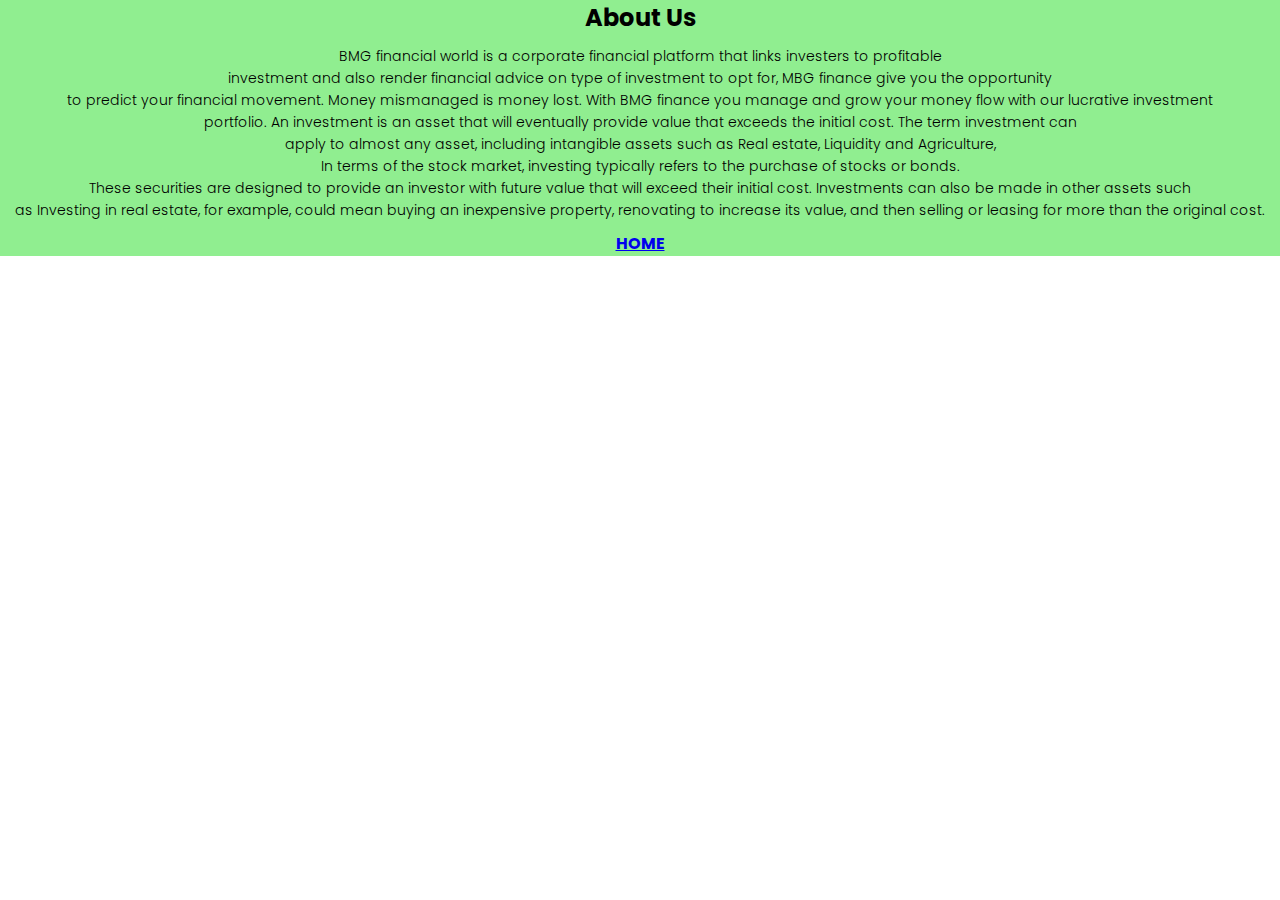
==== about.html @ 28a49ce2 "Add files via upload" ====
<!DOCTYPE html>
<html lang="en" dir="ltr">
  <head>
    <meta charset="utf-8">
    <title>About Me</title>
    <link rel="stylesheet" href="style.css">
    <link rel="preconnect" href="https://fonts.googleapis.com">
    <link rel="preconnect" href="https://fonts.gstatic.com" crossorigin>
    <link href="https://fonts.googleapis.com/css2?family=Poppins:wght@300;400;600;700&display=swap" rel="stylesheet">
    <link rel="stylesheet" href="https://cdn.jsdelivr.net/npm/bootstrap-icons@1.10.2/font/bootstrap-icons.css" integrity="sha384-b6lVK+yci+bfDmaY1u0zE8YYJt0TZxLEAFyYSLHId4xoVvsrQu3INevFKo+Xir8e" crossorigin="anonymous">

  </head>
  <body>

    <div>
      <div class="banner">
        <h2>About Us</h2>
    <p>BMG financial world is a corporate financial platform that links investers to profitable<br> investment and also render financial advice on type of investment to opt for, MBG finance give you the opportunity<br> to predict your financial movement. Money mismanaged is money lost. With BMG finance you manage and grow your money flow with our lucrative investment <br>portfolio. An investment is an asset that will eventually provide value that exceeds the initial cost. The term investment can <br>apply to almost any asset, including intangible assets such as Real estate, Liquidity and Agriculture,<br> In terms of the stock market, investing typically refers to the purchase of stocks or bonds. <br>These securities are designed to provide an investor with future value that will exceed their initial cost. Investments can also be made in other assets such<br> as Investing in real estate, for example, could mean buying an inexpensive property, renovating to increase its value, and then selling or leasing for more than the original cost.</p>

    <a href="index.html">HOME</a>
  </div>
  </body>
</html>
---- style.css ----
*{
  margin: 0;
  padding: 0;
  font-family: 'Poppins', sans-serif;
}

.header{
background-image: linear-gradient(rgba(0, 0, 0, 0.7),rgba(0, 0, 0, 0.7)),url(img/background1.jpg);
 min-height: 100vh;
  width: 100%;background-position: center;
  background-size: cover;
  position: relative;
}
.header a{
  color: white;
  display:  contents;
  font-family: Times New Roman;
}
nav{
  display: flex;
  padding: 2% 6%;
  justify-content: space-between;
  align-items: center;
}
nav img{
  width: 90px;
}
.contact{
  background-color: red;
}

.nav-links{
  flex: 1;
  text-align: right;
}
.nav-links ul li{
  list-style: none;
  display: inline-block;
  padding: 8px 12px;
  position: relative;
}
.nav-links ul li a{
  color: orange;
  text-decoration: none;
  font-size: 13px;
}
.nav-links ul li::after{
  content: " ";
  width: 0%;
  height: 4px;
  background: white;
  display: block;
  margin: auto;
  transition: .5s;
}
.nav-links ul li:hover::after{
  width: 100%;
}
.text-box{
  width: 90%;
  color: white;
  position: absolute;
  top: 50%;
  left: 50%;
  transform: translate(-50%,-50%);
  text-align: center;
}
.text-box h1{
  font-size: 50px;
}
.text-box p{
  margin: 10px 0 40px;
  font-size: 14px;
  color: white;
}
button  {
  display: inline-block;
  color: black;
  background-color: transparent;
  width: 150px;
  height: 40px;
  cursor: pointer;
  font-size: 15px;
  border: 1px solid white;
  position: relative;
  color: white;
  font-weight: bold;
  font-family: sans-serif;
  transition: 1s;
  margin-top: 50px;border-radius: 10px;
}

button:hover{
  border: 1px solid orange;
  background: orange;
  transition: 2s;
}
nav .fa{
  display: none;
}

@media(max-width: 700px){
  .text-box h1{
    font-size: 20px;
  }
  .nav-links ul li{
    display: block;
  }
  .nav-links{
    position: absolute;
    background: red;
    height: 100vh;
    width: 200px;
    top: 0;
    right: -200px;
    z-index: 2;
    transition: 1s;
  }
  .nav-links ul li a{
    color: white;
    text-decoration: none;
    font-size: 13px;
  }
  .nav-links{
    flex: 1;
    text-align: left;
  }
  nav .fa{
    display: block;
    color: white;
    margin: 10px;
    font-size: 22px;
    cursor: pointer;
  }
  .nav-links ul{
    padding: 30px;
  }
}




.investment{
  width: 80%;
  margin: auto;
  text-align: center;
  padding-top: 100px;
}
.h1{
  font-size: 36px;
  ;font-weight: 600;
}
p{
  color: inherit;
  font-size: 14px;
  font-weight: 300;
  line-height: 22px;
  padding: 10px;
}
.row{
  margin-top: 5%;
  display: flex;
  justify-content: space-between;
}
.investment-col{
  flex-basis: 31%;
  background: pink;
  border-radius: 10px;
  margin-bottom: 5%;
  padding: 20px 12px;
  box-sizing: border-box;
  transition: .5s;
}
h3{
  text-align: center;
  font-weight: 600;
  margin: 10px 0;
}
.investment-col:hover{
  box-shadow: 0 0 20px 0px rgba(0, 0, 0, 0.2);
}
@media(max-width: 700px){
  .row{
    flex-direction: column;
  }

}

.pictures{
  width: 80%;
  margin: auto;
  text-align: center;
  padding-top: 50PX;
}

.picture-col{
  flex-basis: 32%;
  border-radius: 10px;
  margin-bottom: 30px;
  position: relative;
  overflow: hidden;
}
.picture-col img{
  width: 100%;
}
.layer{
  background: transparent;
  width: 100%;
  height: 100%;
  position: absolute;
  top: 0;
  left: 0;
  transition: 0.5s;
  flex-direction: column;
}
.layer:hover{
  background: rgba(256, 0, 0, 0.7);
}
.layer h3{
  width: 100%;
  font-weight: 500;
  color: black;
  font-weight: bold;
  font-size: 20px;
  top: 0;
  left: 50%;
  transform: translate(-50%);
  position: absolute;
  transition: 2s;
}
.layer:hover h3{
  top: 49%;
  opacity: 1;
}

.testimonial h1{
  text-align: center;
  padding: 50px;
  width: 100%;
  padding-bottom: 0%;
  padding-top: 10%;
}
.testimonial p{
  text-align: center;
  padding: 50px;
  width: 100%;
  padding-top: 0%;

}


.testimonial-col{
  flex-basis: 44%;
  border-radius: 10px;
  margin-bottom: 5%;
  text-align: left;
  background: pink;
  padding: 25px;
  cursor: pointer;
  display: flex;
}
.testimonial-col img{
  height: 40px;
  margin-left: 5px;
  margin-right: 30px;
  border-radius: 50px;
}

.testimonial-col p{
  padding: 0;
}
.testimonial-col h3{
  margin-top: 15px;
  text-align: left;
}
@media{
  .testimonial-col img{
    height: 30px;
    width: 30px;
    margin-left: 5px;
    margin-right: 30px;
    border-radius: 50px;
  }


}
.cta{
  margin: 100px auto;
  width: 100%;
  height: 200px;
  text-align: center;
  background-image: url(img/ffmanage.png);
  background-position: center;
  background-size: cover;
  text-align: center;
  padding: 100px 0;
  margin-right: 10px;
}

.cta h1{
  color: white;
  font-family: sans-serif;
}
.cta .button{
  margin-bottom: 10px;
}
.dimg img{
  width: 100%;
  margin-right: auto;
}
.footer h4{
  text-align: center;
}
.footer p{
  text-align: center;

}
.icons .fa{
  color: red;
  cursor: pointer;
  margin: 0 13px;
  padding: 18 0px;
}

.fa-heart-o{
  color: red;
}
.banner{
  background-color: lightgreen;
  text-align: center;

}
.banner a{
  font-weight: bold;
}
.Phone h3{
  text-align: center;
}
.Phone p{
  text-align: center;
}
.Contacthtmll h3{
  text-align:

}
.Email h3{
  text-align: center;
}
.Email p{
  text-align: center;
}

.Contacthtml{
  background-color: lightgreen;
  text-align: center;
}
.home{
  text-align: center;
  font-size: 30px;
  font-weight: bold;
}
.footy img{
  width: 50%;
  height: 50%;
  position: relative;
  align-items: center;
  margin: 25%;

}










.banner11{
  animation: slide1 12s linear infinite;
}
.banner12{
  animation: slide2 12s linear infinite;
}

@keyframes slide1{
  0%{
    visibility: visible;
  }
  25%{
    visibility: hidden;
  }
  50%{
    visibility: hidden;
  }

  @keyframes slide2{
    0%{
      visibility: hidden;
    }
    25%{
      visibility: hidden;
    }
    50%{
      visibility: visible;
    }
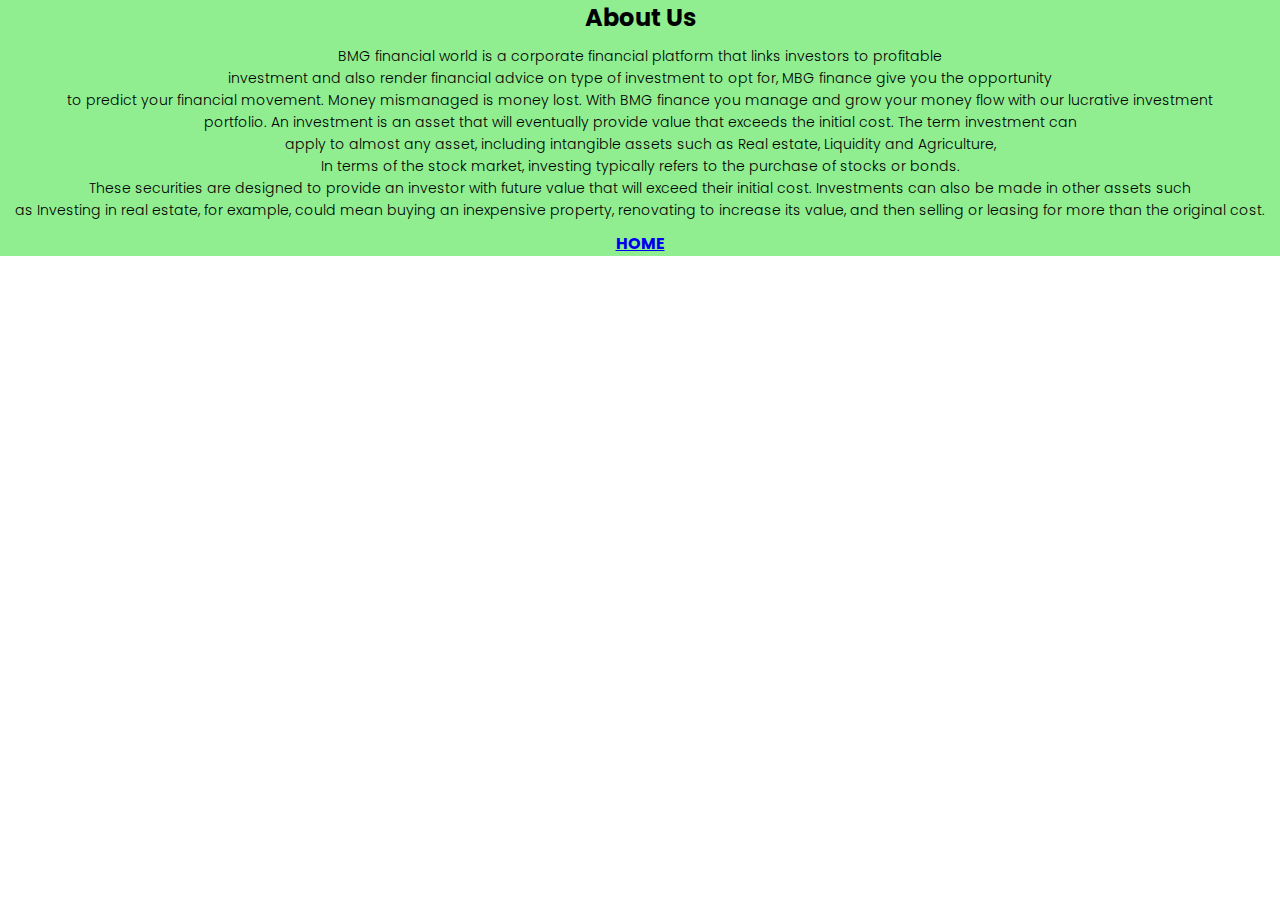
==== commit d7f7182c: "Add files via upload" ====
--- a/about.html
+++ b/about.html
@@ -15,7 +15,7 @@
     <div>
       <div class="banner">
         <h2>About Us</h2>
-    <p>BMG financial world is a corporate financial platform that links investers to profitable<br> investment and also render financial advice on type of investment to opt for, MBG finance give you the opportunity<br> to predict your financial movement. Money mismanaged is money lost. With BMG finance you manage and grow your money flow with our lucrative investment <br>portfolio. An investment is an asset that will eventually provide value that exceeds the initial cost. The term investment can <br>apply to almost any asset, including intangible assets such as Real estate, Liquidity and Agriculture,<br> In terms of the stock market, investing typically refers to the purchase of stocks or bonds. <br>These securities are designed to provide an investor with future value that will exceed their initial cost. Investments can also be made in other assets such<br> as Investing in real estate, for example, could mean buying an inexpensive property, renovating to increase its value, and then selling or leasing for more than the original cost.</p>
+    <p>BMG financial world is a corporate financial platform that links investors to profitable<br> investment and also render financial advice on type of investment to opt for, MBG finance give you the opportunity<br> to predict your financial movement. Money mismanaged is money lost. With BMG finance you manage and grow your money flow with our lucrative investment <br>portfolio. An investment is an asset that will eventually provide value that exceeds the initial cost. The term investment can <br>apply to almost any asset, including intangible assets such as Real estate, Liquidity and Agriculture,<br> In terms of the stock market, investing typically refers to the purchase of stocks or bonds. <br>These securities are designed to provide an investor with future value that will exceed their initial cost. Investments can also be made in other assets such<br> as Investing in real estate, for example, could mean buying an inexpensive property, renovating to increase its value, and then selling or leasing for more than the original cost.</p>
 
     <a href="index.html">HOME</a>
   </div>
--- a/style.css
+++ b/style.css
@@ -99,7 +99,14 @@
   display: none;
 }
 
-@media(max-width: 700px){
+@media on scren and (max-width: 480px){
+  html,body{
+    width: 100%;
+    height: 100%;
+    margin: 0;
+    padding: 0;
+    overflow: hidden;
+  }
   .text-box h1{
     font-size: 20px;
   }
@@ -320,6 +327,7 @@
   cursor: pointer;
   margin: 0 13px;
   padding: 18 0px;
+  margin-top: 100px;
 }
 
 .fa-heart-o{
@@ -365,6 +373,7 @@
   position: relative;
   align-items: center;
   margin: 25%;
+  border-radius: 10px;
 
 }
 
@@ -378,6 +387,7 @@
 
 
 .banner11{
+  background-color: navy
   animation: slide1 12s linear infinite;
 }
 .banner12{
@@ -395,7 +405,7 @@
     visibility: hidden;
   }
 
-  @keyframes slide2{
+@keyframes slide2{
     0%{
       visibility: hidden;
     }
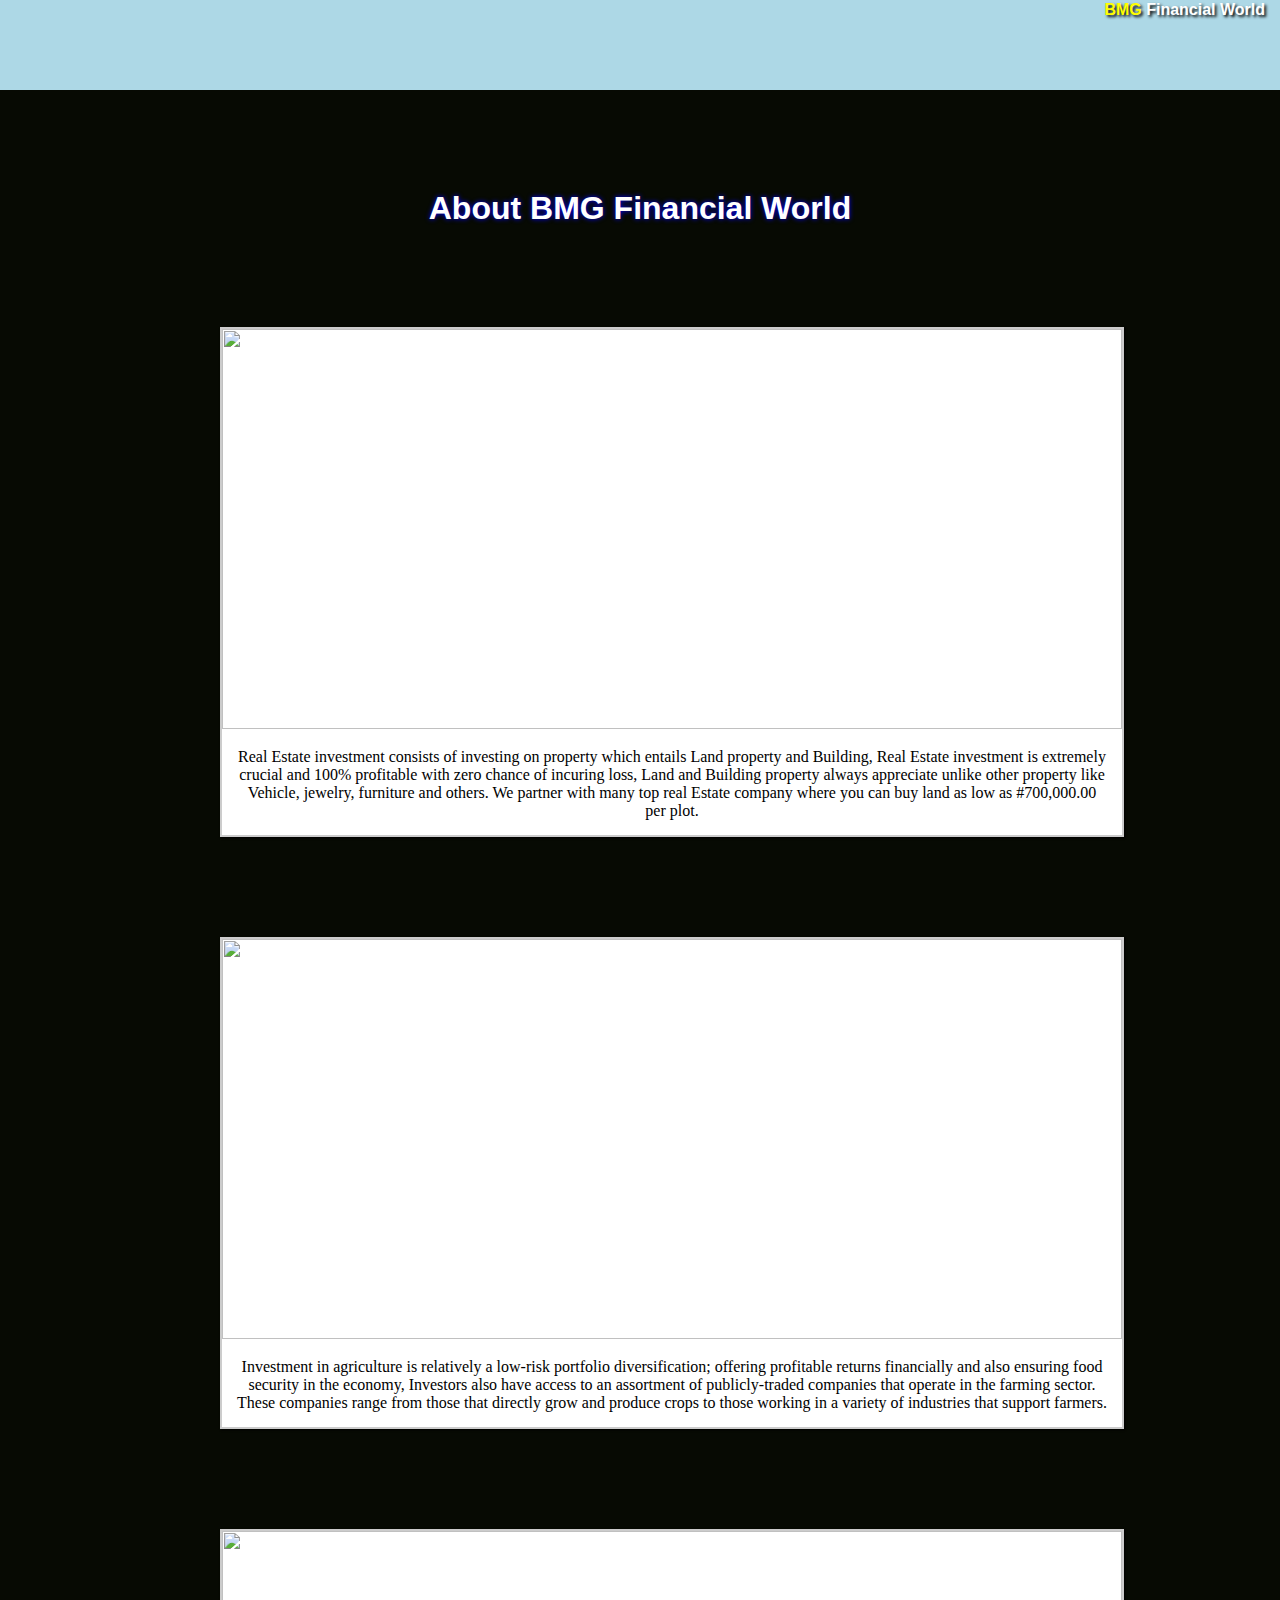
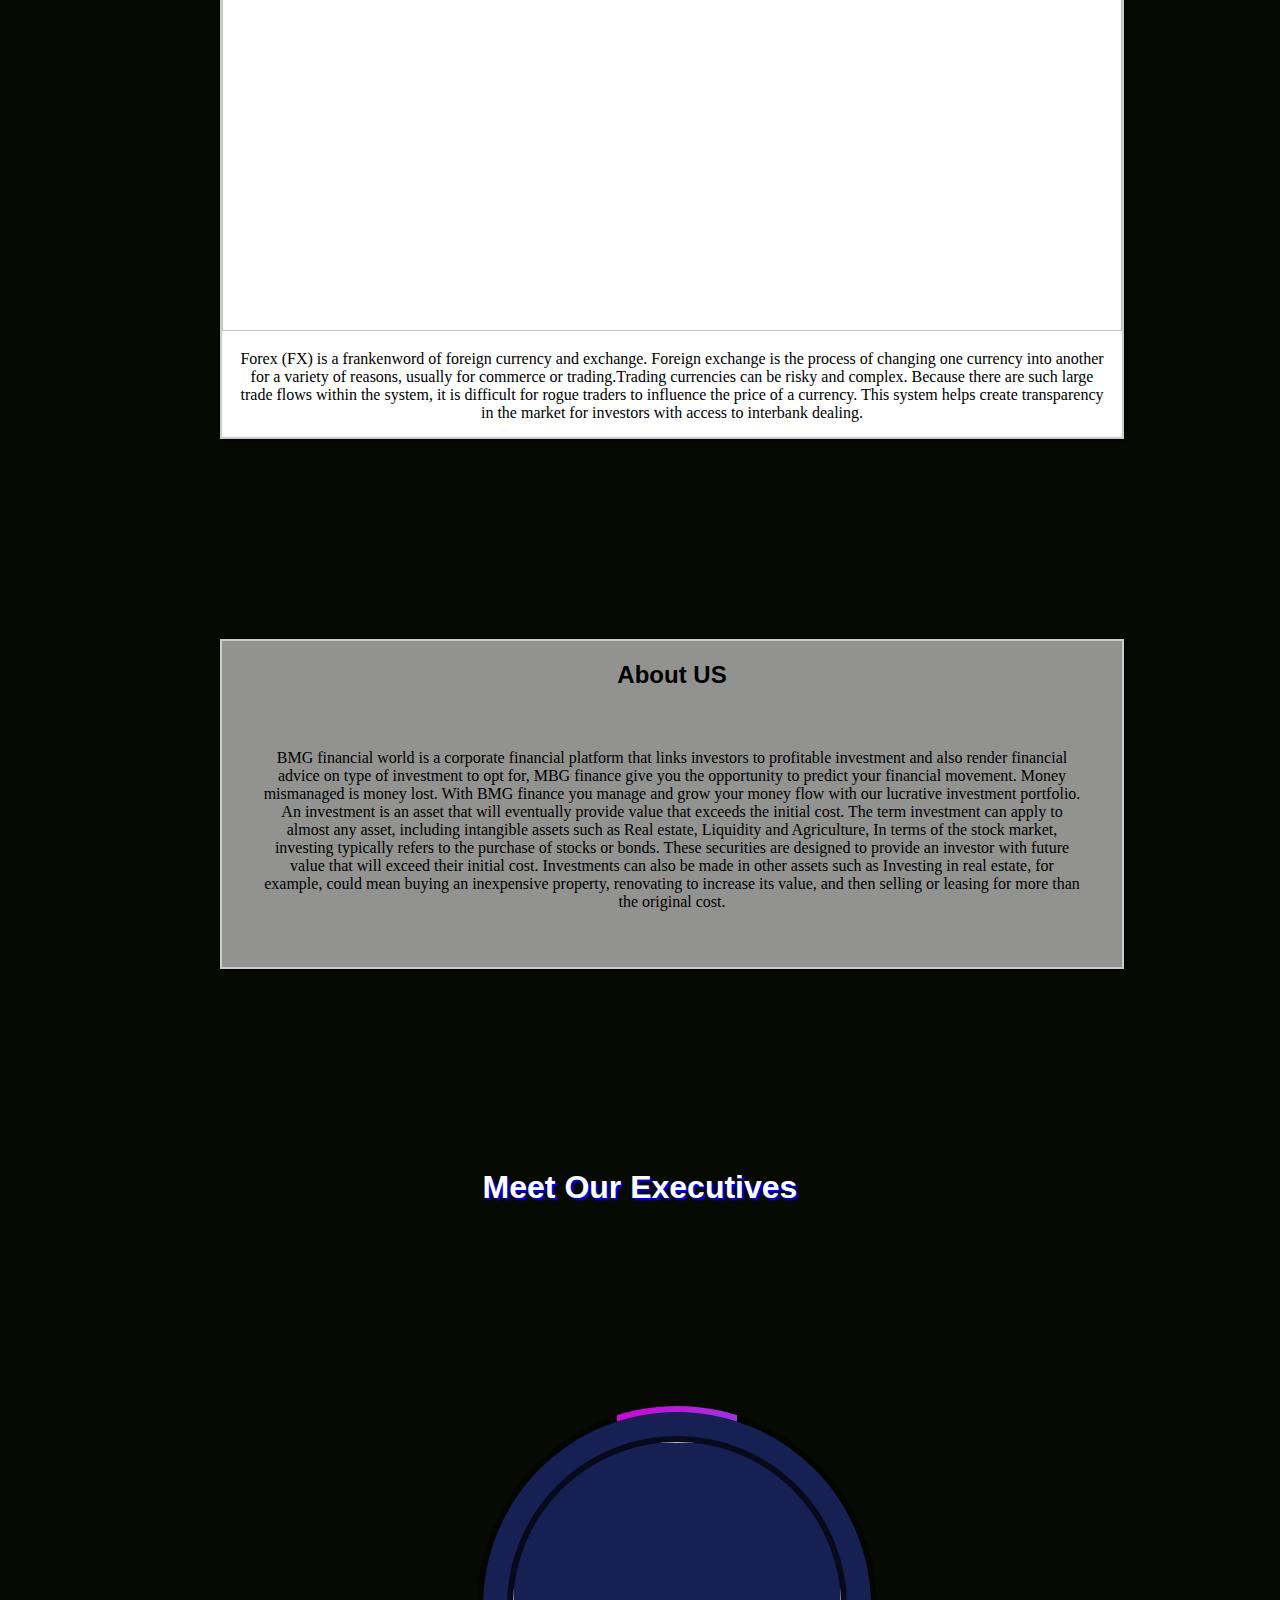
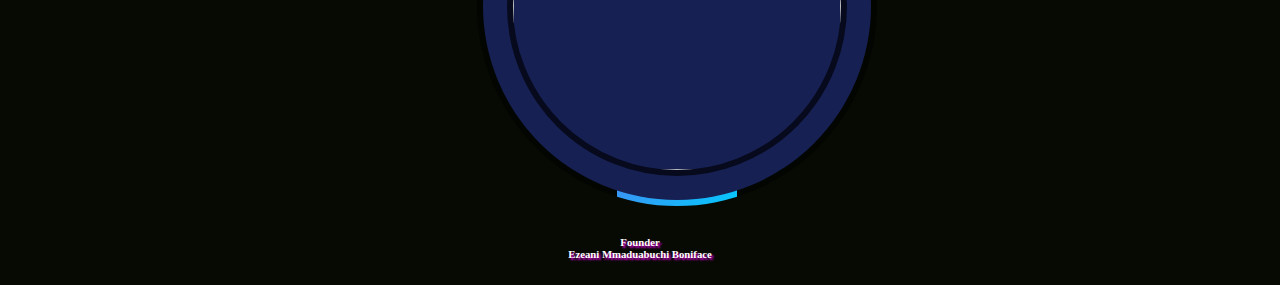
==== commit cf3fdc26: "Add files via upload" ====
--- a/about.html
+++ b/about.html
@@ -1,23 +1,427 @@
+
 <!DOCTYPE html>
-<html lang="en" dir="ltr">
-  <head>
-    <meta charset="utf-8">
-    <title>About Me</title>
-    <link rel="stylesheet" href="style.css">
-    <link rel="preconnect" href="https://fonts.googleapis.com">
-    <link rel="preconnect" href="https://fonts.gstatic.com" crossorigin>
-    <link href="https://fonts.googleapis.com/css2?family=Poppins:wght@300;400;600;700&display=swap" rel="stylesheet">
-    <link rel="stylesheet" href="https://cdn.jsdelivr.net/npm/bootstrap-icons@1.10.2/font/bootstrap-icons.css" integrity="sha384-b6lVK+yci+bfDmaY1u0zE8YYJt0TZxLEAFyYSLHId4xoVvsrQu3INevFKo+Xir8e" crossorigin="anonymous">
-
-  </head>
-  <body>
-
-    <div>
-      <div class="banner">
-        <h2>About Us</h2>
-    <p>BMG financial world is a corporate financial platform that links investors to profitable<br> investment and also render financial advice on type of investment to opt for, MBG finance give you the opportunity<br> to predict your financial movement. Money mismanaged is money lost. With BMG finance you manage and grow your money flow with our lucrative investment <br>portfolio. An investment is an asset that will eventually provide value that exceeds the initial cost. The term investment can <br>apply to almost any asset, including intangible assets such as Real estate, Liquidity and Agriculture,<br> In terms of the stock market, investing typically refers to the purchase of stocks or bonds. <br>These securities are designed to provide an investor with future value that will exceed their initial cost. Investments can also be made in other assets such<br> as Investing in real estate, for example, could mean buying an inexpensive property, renovating to increase its value, and then selling or leasing for more than the original cost.</p>
-
-    <a href="index.html">HOME</a>
+<html lang="en">
+<head>
+  <meta charset="UTF-8">
+  <meta http-equiv="X-UA-Compatible" content="IE=edge">
+  <meta name="viewport" content="width=device-width, initial-scale=1.0">
+  <link rel="preconnect" href="https://fonts.googleapis.com">
+  <link rel="preconnect" href="https://fonts.gstatic.com" crossorigin>
+  <link href="https://fonts.googleapis.com/css2?family=Poppins:wght@300;400;600;700&display=swap" rel="stylesheet">
+  <link rel="stylesheet" href="https://cdn.jsdelivr.net/npm/bootstrap-icons@1.10.2/font/bootstrap-icons.css" integrity="sha384-b6lVK+yci+bfDmaY1u0zE8YYJt0TZxLEAFyYSLHId4xoVvsrQu3INevFKo+Xir8e" crossorigin="anonymous">
+  <script src="https://kit.fontawesome.com/056a0a1c98.js" crossorigin="anonymous"></script>
+  <title>About Us</title>
+  <style>
+    body{
+      margin: 0;
+      padding: 0;
+      background-color: rgb(7, 10, 3);
+    }
+    .header{
+      background-color: lightblue;
+      height: 80px;
+      padding: 5px;
+    }
+    .header a{
+      text-decoration: none;
+      float: right;
+      line-height: 10px;
+      padding: 0px 10px;
+      color: white;
+      font-weight: bolder;
+      font-family: Verdana, Geneva, Tahoma, sans-serif;
+      text-shadow: black 2px 2px 3px;
+    }
+    .header span{
+      color: yellow;
+    }
+    .nav-links ul{
+      list-style: none;
+      float: right;
+      margin-top: -50px;
+    }
+    .nav-links ul li{
+      display: inline-block;
+      padding: 0px 25px;
+
+    }
+    .nav-links ul li a{
+      text-decoration: none;
+      font-weight: bolder;
+      color: white;
+      font-family: cursive;
+      text-shadow: black 2px 2px 3px;
+    }
+    .nav--links ul li a span{
+      color: red;
+    }
+    .nav-links ul li a:hover{
+      color: red;
+      transition: 1s;
+    }
+    .ABF h1{
+      text-align: center;
+      font-weight: bolder;
+      font-family: Verdana, Geneva, Tahoma, sans-serif;
+      text-shadow: blue 0px 0px 5px;
+      margin: 100px 100px;
+      color: white;
+    }
+    .gallery{
+      margin: 0px 220px;
+      border: 2px solid #ccc;
+      width: 900px;
+      box-shadow: black 1px 1px 2px;
+      background-color: white;
+    }
+    .desc{
+      padding: 15px;
+      text-align: center;
+    }
+    .gallery2{
+      margin: 100px 220px;
+      border: 2px solid #ccc;
+      width: 900px;
+      box-shadow: black 1px 1px 2px;
+      background-color: white;
+    }
+    .gallery3{
+      margin: 100px 220px;
+      border: 2px solid #ccc;
+      width: 900px;
+      box-shadow: black 1px 1px 2px;
+      background-color: white;
+    }
+    .container{
+      margin: 200px 220px;
+      border: 2px solid #ccc;
+      width: 900px;
+      box-shadow: black 1px 1px 2px;
+      background-color: rgba(255, 255, 255, 0.562);
+    }
+    .container h2{
+      text-align: center;
+      font-family: sans-serif;
+    }
+    .container p{
+      text-align: center;
+      padding: 40px;
+    }
+    .box{
+      margin: 200px 477px;
+      position: relative;
+      width: 400px;
+      height: 400px;
+      background: rgba(0,0,0,0.5);
+      border-radius: 50%;
+      overflow: hidden;
+    }
+    .box::before{
+      content: "";
+      position: absolute;
+      inset: -10px 140px;
+      background: linear-gradient(315deg,#00ccff,#d400d4);
+      transition: 0.5s;
+      animation: animate 4s linear infinite;
+    }
+    .box:hover::before{
+      inset: -20px 0px;
+    }
+    @keyframes animate{
+      0%{
+        transform: rotate(0deg);
+      }
+      100%{
+        transform: rotate(360deg);
+      }
+    }
+    .box::after{
+      content: "";
+      position: absolute;
+      inset: 6px;
+      background: #162052;
+      border-radius: 50%;
+      z-index: 1;
+    }
+    .content{
+      position: absolute;
+      inset: 30px;
+      border: 6px solid #070a1c;
+      z-index: 3;
+      border-radius: 50%;
+      overflow: hidden;
+    }
+    .content img{
+      position: absolute;
+      top: 0;
+      left: 0;
+      width: 100%;
+      height: 100%;
+      object-fit: cover;
+    }
+    .us h1{
+      color: white;
+      text-align: center;
+      font-weight: bolder;
+font-family: sans-serif;
+padding-bottom: 0px;
+text-shadow: blue 2px 2px 2px;
+    }
+    .fd {
+      color: white;
+      text-align: center;
+      margin-top: -170px;
+      text-shadow: #d400d4 2px 2px 2px;
+    }
+    .fd h6{
+      font-weight: bolder;
+    }
+    .navlinks .fa{
+      color: white;
+      margin-top: -50px;
+    }
+
+    @media all and (max-width: 700px) {
+      html,body{
+      margin: 0;
+      padding: 0;
+      background-color: rgb(7, 10, 3);
+      overflow-x: hidden;
+    }
+    .header{
+      background-color: lightblue;
+      height: 40px;
+      width: 363px;
+      padding: 5px;
+    }
+    .header h3{
+      line-height: 5px;
+      padding: 0px 4px;
+      color: white;
+      font-weight: bolder;
+      font-family: Verdana, Geneva, Tahoma, sans-serif;
+      text-shadow: black 2px 2px 3px;
+    }
+
+
+      .ABF h1{
+      text-align: center;
+      font-weight: bolder;
+      font-family: Verdana, Geneva, Tahoma, sans-serif;
+      text-shadow: blue 0px 0px 5px;
+      margin: 25px 25px;
+      font-size: 15px;
+      color: white;
+    }
+    .gallery, .gallery2, .gallery3{
+      width: 80%;
+  margin: auto;
+  text-align: center;
+  margin-top: 50px;
+  border-radius: 3px;
+  background: linear-gradient(rgb(146, 120, 124),rgb(182, 177, 147));
+    }
+    .gallery a,.gallery2 a,.gallery3 a{
+      max-width: 314px;
+    }
+    .gallery img, .gallery2 img,.gallery3 img{
+      width: 100%;
+      height: 150px;
+      
+    }
+    .container{
+      margin-top: 100px;
+      margin-left: -4px;
+      max-width: 100%;
+      border-radius: 0px;
+      border: 2px solid #ccc;
+      box-shadow: black 1px 1px 2px;
+      background-color: rgba(255, 255, 255, 0.562);
+    }
+    .container h2{
+      text-align: center;
+      font-family: sans-serif;
+    }
+    .container p{
+      text-align: center;
+      padding: 40px;
+    }
+    .us h1{
+      font-weight: 100;
+      font-size: large;
+      margin-top: -100px;
+    }
+    .box{
+      margin: 50px auto;
+      position: relative;
+      width: 150px;
+      height: 150px;
+      background: rgba(0,0,0,0.5);
+      border-radius: 50%;
+      overflow: hidden;
+    }
+        .box::before{
+      content: "";
+      position: absolute;
+      inset: -10px 140px;
+      background: linear-gradient(315deg,#00ccff,#d400d4);
+      transition: 0.5s;
+      z-index: 1;
+
+      animation: animate 4s linear infinite;
+    }
+    .box::before{
+      inset: -20px 0px;
+    }
+    @keyframes animate{
+      0%{
+        transform: rotate(0deg);
+      }
+      100%{
+        transform: rotate(360deg);
+      }
+    }
+    .box::after{
+      content: "";
+      position: absolute;
+      inset: 3px;
+      background: #162052;
+      border-radius: 50%;
+      z-index: 1;
+    }
+    .content{
+      position: absolute;
+      inset: 4px;
+      border: 1px solid #070a1c;
+      z-index: 3;
+      border-radius: 50%;
+      overflow: hidden;
+    }
+    .content img{
+      position: absolute;
+      top: 0;
+      left: 0;
+      width: 100%;
+      height: 100%;
+      object-fit: cover;
+    }
+    .fd {
+      color: white;
+      text-align: center;
+      margin-top: -40px;
+      text-shadow: #d400d4 1px 1px 1px;
+    }
+    .fd h6{
+      font-weight: 100;
+
+    }
+    .nav-links ul li{
+    display: block;
+  }
+  .nav-links{
+    position: absolute;
+    background: orangered;
+    height: 100vh;
+    width: 200px;
+    top: 0;
+    right: -200px;
+    z-index: 2;
+    transition: 1s;
+    text-align: left;
+  }
+  .nav-links ul li{
+    display: block;
+  }
+  .nav-links ul li a{
+    color: white;
+    text-decoration: none;
+    font-size: 13px;
+    padding: 10px;
+    font-family: Verdana, Geneva, Tahoma, sans-serif;
+  }
+  nav .fa{
+    display: block;
+    color: white;
+    margin: 10px;
+    font-size: 27px;
+    cursor: pointer;
+  }
+  .nav-links ul{
+    padding: 30px;
+  }
+  }
+
+  </style>
+</head>
+<body>
+  <section class="header">
+    <nav>
+      <a href="index.html"><span>BMG</span> Financial World</a>
+      <div class="nav-links" id="navLinks">
+        <i class="fa fa-times" onclick="hideMenu()"></i>
+        <ul>
+          <li><a href="">HOME</a></li>
+          <li><a href="about.html">ABOUT</a></li>
+          <li><a href="">BLOG</a></li>
+          <li><a href="https://crypto.com/">SERVICES</a></li>
+          <li><a href="contact.html">CONTACT</a></li>
+        </ul>
+      </div>
+      <i class="fa fa-bars" onclick="showMenu()"></i>
+    </nav>
+  </section>
+
+<section class="ABF">
+    <h1>About BMG Financial World</h1>
+  </section>
+
+  <section class="gallery">
+    <a target="_blank" href="img/estate.jpg"><img src="img/estate.jpg" width="900px" height="400px"></a>
+    <div class="desc">Real Estate investment consists of investing on property which entails Land property and Building, Real Estate investment is extremely crucial and 100% profitable with zero chance of incuring loss, Land and Building property always appreciate unlike other property like Vehicle, jewelry, furniture and others. We partner with many top real Estate company where you can buy land as low as #700,000.00 per plot.
+    </div>
+  </section>
+  <section class="gallery2">
+    <a target="_blank" href="img/agriculture.jpg"><img src="img/agriculture.jpg" width="900px" height="400px"></a>
+    <div class="desc">Investment in agriculture is relatively a low-risk portfolio diversification; offering profitable returns financially and also ensuring food security in the economy, Investors also have access to an assortment of publicly-traded companies that operate in the farming sector. These companies range from those that directly grow and produce crops to those working in a variety of industries that support farmers.
+    </div>
+  </section>
+  <section class="gallery3">
+    <a target="_blank" href="img/cypto.jpg"><img src="img/cypto.jpg" width="900px" height="400px"></a>
+    <div class="desc">Forex (FX) is a frankenword of foreign currency and exchange. Foreign exchange is the process of changing one currency into another for a variety of reasons, usually for commerce or trading.Trading currencies can be risky and complex. Because there are such large trade flows within the system, it is difficult for rogue traders to influence the price of a currency. This system helps create transparency in the market for investors with access to interbank dealing.
+    </div>
+  </section>
+  <div class="container">
+    <h2>About US</h2>
+    <p>BMG financial world is a corporate financial platform that links investors to profitable investment and also render financial advice on type of investment to opt for, MBG finance give you the opportunity to predict your financial movement. Money mismanaged is money lost. With BMG finance you manage and grow your money flow with our lucrative investment portfolio. An investment is an asset that will eventually provide value that exceeds the initial cost. The term investment can apply to almost any asset, including intangible assets such as Real estate, Liquidity and Agriculture, In terms of the stock market, investing typically refers to the purchase of stocks or bonds. These securities are designed to provide an investor with future value that will exceed their initial cost. Investments can also be made in other assets such as Investing in real estate, for example, could mean buying an inexpensive property, renovating to increase its value, and then selling or leasing for more than the original cost.</p>
   </div>
-  </body>
-</html>
+<div class="us">
+  <h1>Meet Our Executives</h1>
+</div>
+  <div class="box">
+    <div class="content">
+      <img src="img/buchiii.jpg" alt="">
+    </div>
+  </div>
+  <div class="fd">
+    <h6>Founder<br> Ezeani Mmaduabuchi Boniface</h6>
+  </div>
+
+  <!----------JavaScript for toggle Menu-------->
+
+
+  <script>
+
+    var navLinks = document.getElementById("navLinks");
+    function showMenu(){
+      navLinks.style.right = "0";
+    }
+    function hideMenu(){
+      navLinks.style.right = "-200px";
+    }
+
+    </script>
+
+
+  
+</body>
+</html>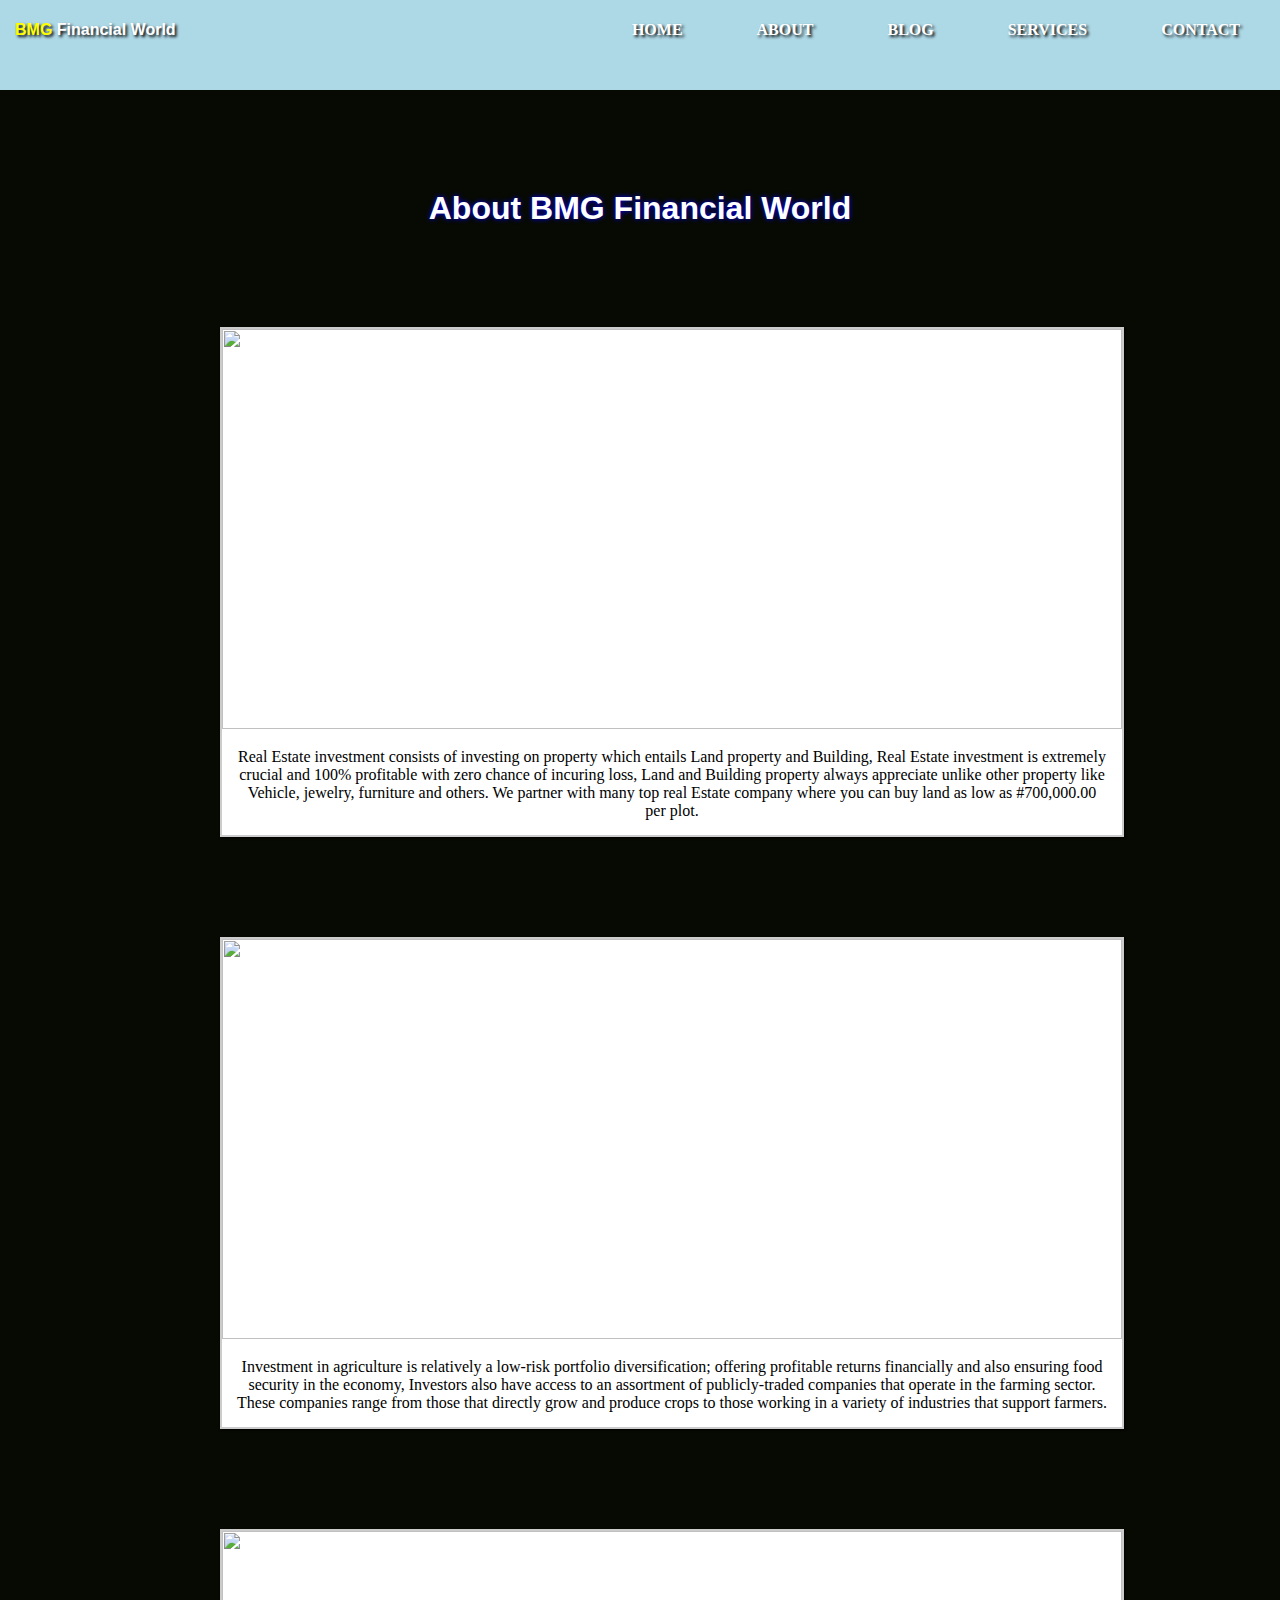
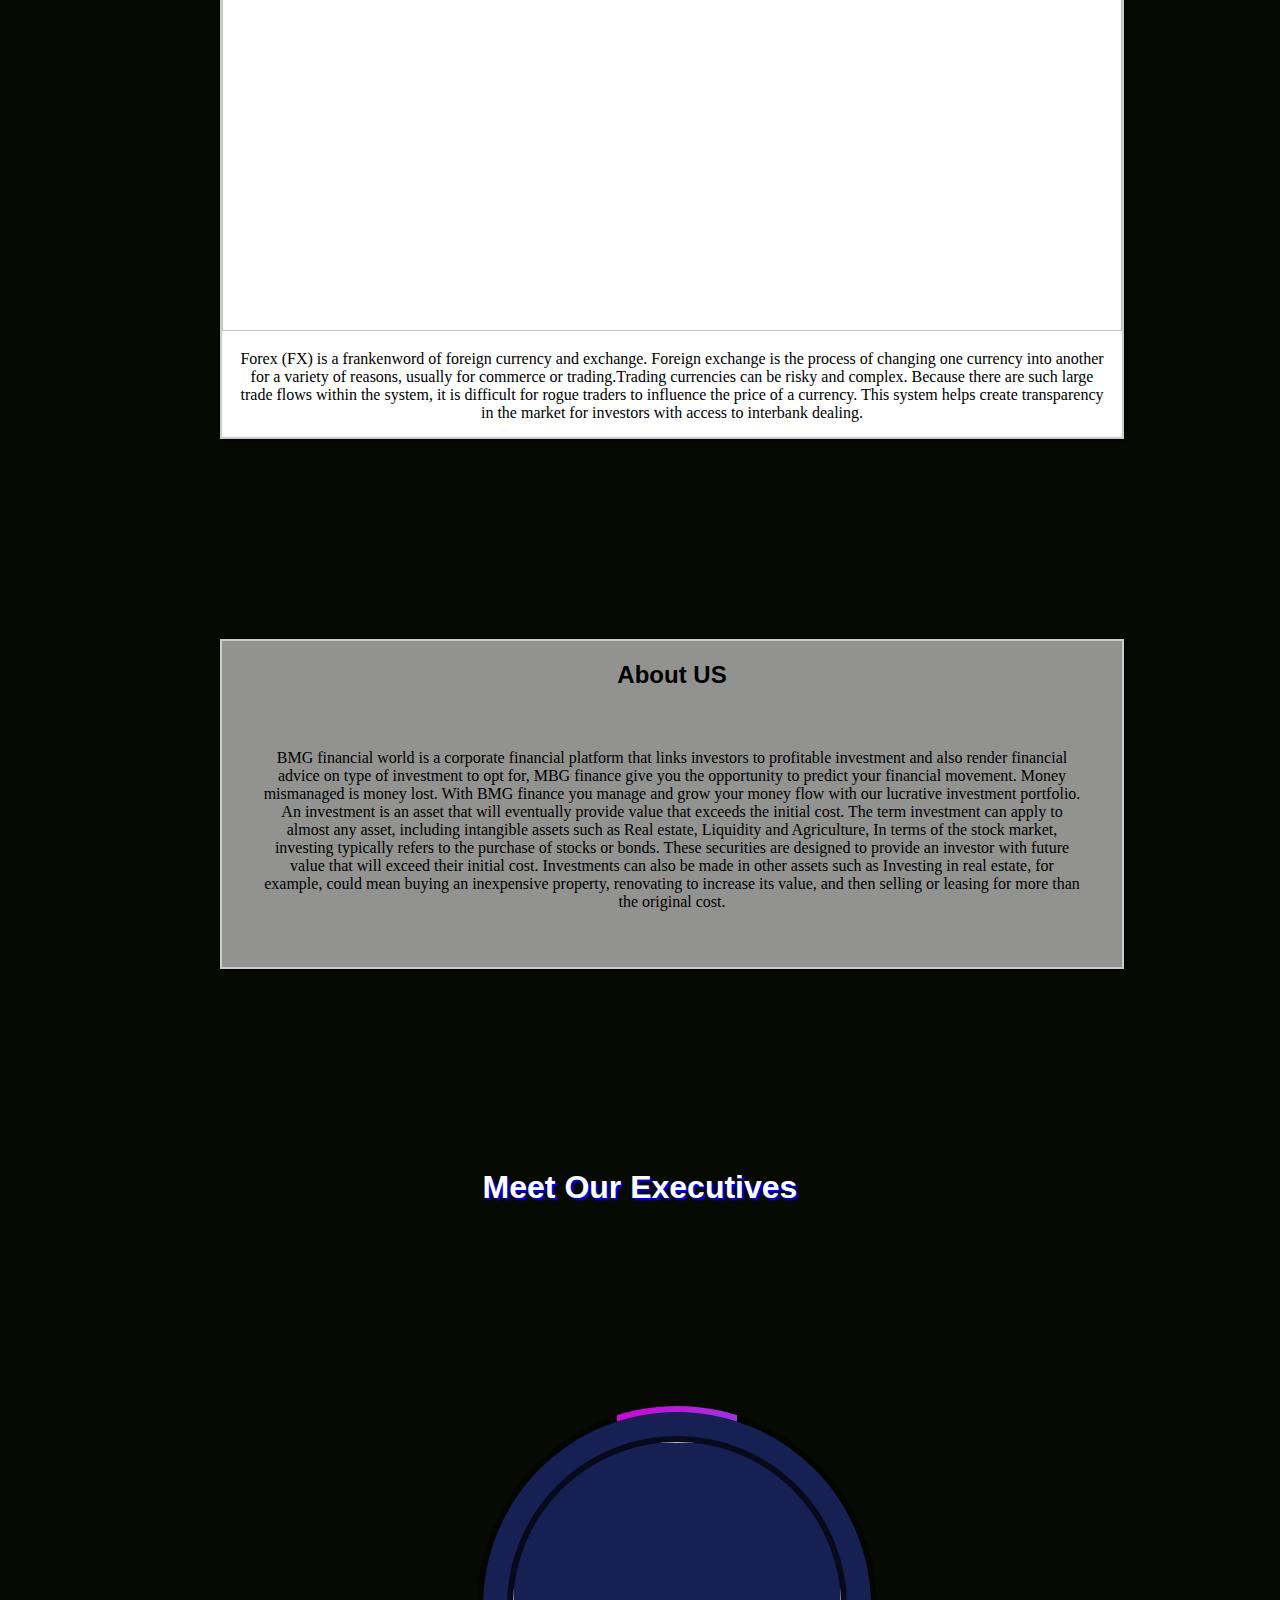
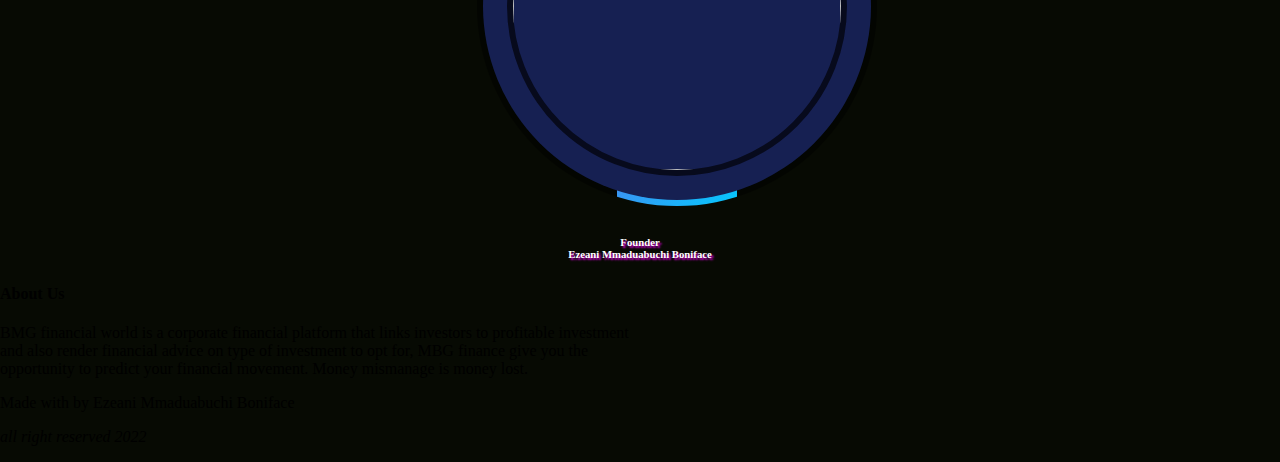
==== commit 291bef52: "Add files via upload" ====
--- a/about.html
+++ b/about.html
@@ -24,13 +24,15 @@
     }
     .header a{
       text-decoration: none;
-      float: right;
-      line-height: 10px;
+      line-height: 50px;
       padding: 0px 10px;
       color: white;
       font-weight: bolder;
       font-family: Verdana, Geneva, Tahoma, sans-serif;
       text-shadow: black 2px 2px 3px;
+    }
+    nav .fa{
+      display: none;
     }
     .header span{
       color: yellow;
@@ -186,6 +188,7 @@
       margin: 0;
       padding: 0;
       background-color: rgb(7, 10, 3);
+      max-width: 369px;
       overflow-x: hidden;
     }
     .header{
@@ -194,6 +197,17 @@
       width: 363px;
       padding: 5px;
     }
+    .header a{
+      text-decoration: none;
+      float: right;
+      line-height: 10px;
+      padding: 0px 10px;
+      color: white;
+      font-weight: bolder;
+      font-family: Verdana, Geneva, Tahoma, sans-serif;
+      text-shadow: black 2px 2px 3px;
+    }
+
     .header h3{
       line-height: 5px;
       padding: 0px 4px;
@@ -327,7 +341,6 @@
     right: -200px;
     z-index: 2;
     transition: 1s;
-    text-align: left;
   }
   .nav-links ul li{
     display: block;
@@ -336,19 +349,51 @@
     color: white;
     text-decoration: none;
     font-size: 13px;
-    padding: 10px;
+    padding: 15px;
+    margin-top: 20px;
     font-family: Verdana, Geneva, Tahoma, sans-serif;
   }
   nav .fa{
     display: block;
     color: white;
+    text-shadow: black 2px 2px 2px;
     margin: 10px;
-    font-size: 27px;
+    font-size: 22px;
     cursor: pointer;
+  }
+  nav .fa span{
+    font-size: 18px;
+    color: white;
+    text-shadow: black 2px 2px 2px;
+    text-transform: capitalize;
+    font-weight: 100;
+    font-family: Verdana, Geneva, Tahoma, sans-serif;
+
   }
   .nav-links ul{
     padding: 30px;
   }
+  .footer{
+  text-align: center;
+  color: #b4b4b4;
+  font-size: 15px;
+  padding: 20px;
+  font-family: Verdana, Geneva, Tahoma, sans-serif;
+}
+.footer .icons{
+  text-align: center;
+  font-size: 20PX;
+  color: red;
+}
+.footer p .fa{
+  color: red;
+}
+.copyright{
+  text-align: center;
+  background-color: #b4b4b4;
+  margin-bottom: -40px;
+}
+
   }
 
   </style>
@@ -358,16 +403,16 @@
     <nav>
       <a href="index.html"><span>BMG</span> Financial World</a>
       <div class="nav-links" id="navLinks">
-        <i class="fa fa-times" onclick="hideMenu()"></i>
+        <i class="fa fa-times" onclick="hideMenu()"> <span>Menu</span></i>
         <ul>
-          <li><a href="">HOME</a></li>
+          <li><a href="index.html">HOME</a></li>
           <li><a href="about.html">ABOUT</a></li>
-          <li><a href="">BLOG</a></li>
+          <li><a href="blog.html">BLOG</a></li>
           <li><a href="https://crypto.com/">SERVICES</a></li>
           <li><a href="contact.html">CONTACT</a></li>
         </ul>
       </div>
-      <i class="fa fa-bars" onclick="showMenu()"></i>
+      <i class="fa fa-bars" onclick="showMenu()"> <span>Menu</span></i>
     </nav>
   </section>
 
@@ -406,6 +451,35 @@
     <h6>Founder<br> Ezeani Mmaduabuchi Boniface</h6>
   </div>
 
+      <!---footer--->
+      <section class="footer">
+        <h4>About Us</h4>
+        <p>BMG financial world is a corporate financial platform that links investors to profitable investment <br>and also render financial advice on type of investment to opt for, MBG finance give you the<br> opportunity to predict your financial movement. Money mismanage is money lost.</p>
+        <div class="icons">
+          <i class="fa fa-facebook"></i>
+          <i class="fa fa-instagram"></i>
+          <i class="fa fa-twitter"></i>
+          <i class="fa fa-linkedin"></i>
+          <i class="fa fa-whatsapp"></i>
+  
+        </div>
+        <p>Made with <i class="fa fa-heart-o"></i> by Ezeani Mmaduabuchi Boniface </p>
+      </section>
+  
+  
+  
+        </div>
+  
+      </div>
+  
+      <!-----------copyright--------->
+  
+      <section class="copyright">
+        <p><i class="fa fa-copyright"> all right reserved 2022 </i></p>
+  
+      </section>
+  
+
   <!----------JavaScript for toggle Menu-------->
 
 
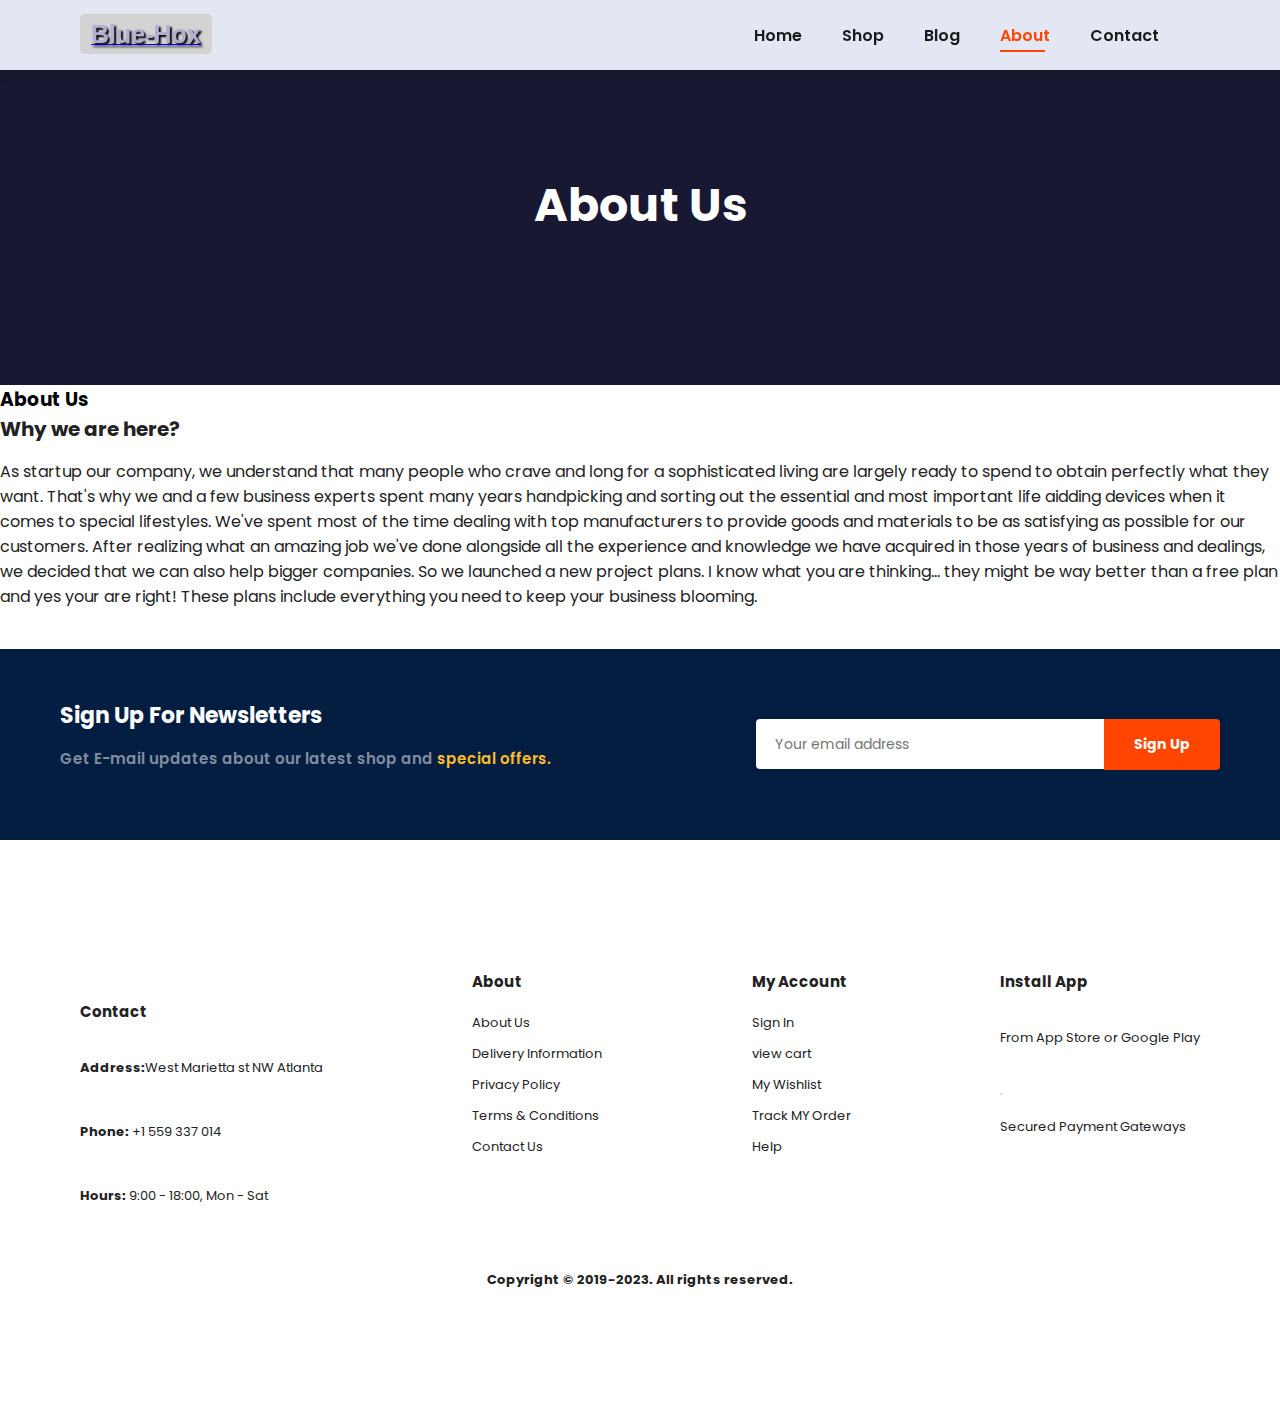
==== commit f4beefc1: "Add files via upload" ====
--- a/about.html
+++ b/about.html
@@ -1,501 +1,118 @@
-
 <!DOCTYPE html>
 <html lang="en">
 <head>
-  <meta charset="UTF-8">
-  <meta http-equiv="X-UA-Compatible" content="IE=edge">
-  <meta name="viewport" content="width=device-width, initial-scale=1.0">
-  <link rel="preconnect" href="https://fonts.googleapis.com">
-  <link rel="preconnect" href="https://fonts.gstatic.com" crossorigin>
-  <link href="https://fonts.googleapis.com/css2?family=Poppins:wght@300;400;600;700&display=swap" rel="stylesheet">
-  <link rel="stylesheet" href="https://cdn.jsdelivr.net/npm/bootstrap-icons@1.10.2/font/bootstrap-icons.css" integrity="sha384-b6lVK+yci+bfDmaY1u0zE8YYJt0TZxLEAFyYSLHId4xoVvsrQu3INevFKo+Xir8e" crossorigin="anonymous">
-  <script src="https://kit.fontawesome.com/056a0a1c98.js" crossorigin="anonymous"></script>
-  <title>About Us</title>
-  <style>
-    body{
-      margin: 0;
-      padding: 0;
-      background-color: rgb(7, 10, 3);
-    }
-    .header{
-      background-color: lightblue;
-      height: 80px;
-      padding: 5px;
-    }
-    .header a{
-      text-decoration: none;
-      line-height: 50px;
-      padding: 0px 10px;
-      color: white;
-      font-weight: bolder;
-      font-family: Verdana, Geneva, Tahoma, sans-serif;
-      text-shadow: black 2px 2px 3px;
-    }
-    nav .fa{
-      display: none;
-    }
-    .header span{
-      color: yellow;
-    }
-    .nav-links ul{
-      list-style: none;
-      float: right;
-      margin-top: -50px;
-    }
-    .nav-links ul li{
-      display: inline-block;
-      padding: 0px 25px;
+    <meta charset="UTF-8">
+    <meta http-equiv="X-UA-Compatible" content="IE=edge">
+    <meta name="viewport" content="width=device-width, initial-scale=1.0">
+    <title>Blue-Hox Group</title>
+    <link rel="stylesheet" href="style.css">
+    <link rel="preconnect" href="https://fonts.googleapis.com">
+    <link rel="preconnect" href="https://fonts.gstatic.com" crossorigin>
+    <link href="https://fonts.googleapis.com/css2?family=Poppins:wght@300;400;600;700&display=swap" rel="stylesheet">
+    <link rel="preconnect" href="https://fonts.googleapis.com">
+    <script src="https://kit.fontawesome.com/056a0a1c98.js" crossorigin="anonymous"></script>
+  
+</head>
+<body>
+    <section id="header">
+        <a href="index.html"><img src="" class="logo" alt=""><span>Blue-Hox</span></a>
 
-    }
-    .nav-links ul li a{
-      text-decoration: none;
-      font-weight: bolder;
-      color: white;
-      font-family: cursive;
-      text-shadow: black 2px 2px 3px;
-    }
-    .nav--links ul li a span{
-      color: red;
-    }
-    .nav-links ul li a:hover{
-      color: red;
-      transition: 1s;
-    }
-    .ABF h1{
-      text-align: center;
-      font-weight: bolder;
-      font-family: Verdana, Geneva, Tahoma, sans-serif;
-      text-shadow: blue 0px 0px 5px;
-      margin: 100px 100px;
-      color: white;
-    }
-    .gallery{
-      margin: 0px 220px;
-      border: 2px solid #ccc;
-      width: 900px;
-      box-shadow: black 1px 1px 2px;
-      background-color: white;
-    }
-    .desc{
-      padding: 15px;
-      text-align: center;
-    }
-    .gallery2{
-      margin: 100px 220px;
-      border: 2px solid #ccc;
-      width: 900px;
-      box-shadow: black 1px 1px 2px;
-      background-color: white;
-    }
-    .gallery3{
-      margin: 100px 220px;
-      border: 2px solid #ccc;
-      width: 900px;
-      box-shadow: black 1px 1px 2px;
-      background-color: white;
-    }
-    .container{
-      margin: 200px 220px;
-      border: 2px solid #ccc;
-      width: 900px;
-      box-shadow: black 1px 1px 2px;
-      background-color: rgba(255, 255, 255, 0.562);
-    }
-    .container h2{
-      text-align: center;
-      font-family: sans-serif;
-    }
-    .container p{
-      text-align: center;
-      padding: 40px;
-    }
-    .box{
-      margin: 200px 477px;
-      position: relative;
-      width: 400px;
-      height: 400px;
-      background: rgba(0,0,0,0.5);
-      border-radius: 50%;
-      overflow: hidden;
-    }
-    .box::before{
-      content: "";
-      position: absolute;
-      inset: -10px 140px;
-      background: linear-gradient(315deg,#00ccff,#d400d4);
-      transition: 0.5s;
-      animation: animate 4s linear infinite;
-    }
-    .box:hover::before{
-      inset: -20px 0px;
-    }
-    @keyframes animate{
-      0%{
-        transform: rotate(0deg);
-      }
-      100%{
-        transform: rotate(360deg);
-      }
-    }
-    .box::after{
-      content: "";
-      position: absolute;
-      inset: 6px;
-      background: #162052;
-      border-radius: 50%;
-      z-index: 1;
-    }
-    .content{
-      position: absolute;
-      inset: 30px;
-      border: 6px solid #070a1c;
-      z-index: 3;
-      border-radius: 50%;
-      overflow: hidden;
-    }
-    .content img{
-      position: absolute;
-      top: 0;
-      left: 0;
-      width: 100%;
-      height: 100%;
-      object-fit: cover;
-    }
-    .us h1{
-      color: white;
-      text-align: center;
-      font-weight: bolder;
-font-family: sans-serif;
-padding-bottom: 0px;
-text-shadow: blue 2px 2px 2px;
-    }
-    .fd {
-      color: white;
-      text-align: center;
-      margin-top: -170px;
-      text-shadow: #d400d4 2px 2px 2px;
-    }
-    .fd h6{
-      font-weight: bolder;
-    }
-    .navlinks .fa{
-      color: white;
-      margin-top: -50px;
-    }
+        <div>
+            <ul id="navbar">
+                <li><a href="index.html">Home</a></li>
+                <li><a href="shop.html">Shop</a></li>
+                <li><a href="blog.html">Blog</a></li>
+                <li><a class="active" href="about.html">About</a></li>
+                <li><a href="contact.html">Contact</a></li>
+                <li id="ig-bag"><a href="cart.html"><i class="fa fa-shopping-basket"></i></i></a></li>
+                <a href="#" id="close"><i class="fa fa-times"></i></a>
+            </ul>
+        </div>
+        <div id="mobile">
+            <a href="cart.html"><i class="fa fa-shopping-basket"></i></i></a>
+            <i id="bar" class="fa fa-bars"></i>
 
-    @media all and (max-width: 700px) {
-      html,body{
-      margin: 0;
-      padding: 0;
-      background-color: rgb(7, 10, 3);
-      max-width: 369px;
-      overflow-x: hidden;
-    }
-    .header{
-      background-color: lightblue;
-      height: 40px;
-      width: 363px;
-      padding: 5px;
-    }
-    .header a{
-      text-decoration: none;
-      float: right;
-      line-height: 10px;
-      padding: 0px 10px;
-      color: white;
-      font-weight: bolder;
-      font-family: Verdana, Geneva, Tahoma, sans-serif;
-      text-shadow: black 2px 2px 3px;
-    }
+        </div>
+    </section>
 
-    .header h3{
-      line-height: 5px;
-      padding: 0px 4px;
-      color: white;
-      font-weight: bolder;
-      font-family: Verdana, Geneva, Tahoma, sans-serif;
-      text-shadow: black 2px 2px 3px;
-    }
+    <section id="page-header" class="blog-header">
+        <H2>About Us</H2>
+    </section>
+
+    <section id="About">
+        <h3>About Us</h3>
+        <div class="about-box">
+            <h4>Why we are here?</h4>
+            <p>As startup our company, we understand that many people who crave and long for a sophisticated living are largely ready to spend to obtain perfectly what they want. That's why we and a few business experts spent many years handpicking and sorting out the essential and most important life aidding devices  when it comes to special lifestyles.
+                We've spent most of the time dealing with top manufacturers to provide goods and materials to be as satisfying as possible for our customers.               
+                After realizing what an amazing job we've done alongside all the experience and knowledge we have acquired in those years of business and dealings, we decided that we can also help bigger companies. So we launched a new project plans. I know what you are thinking... they might be way better than a free plan and yes your are right!
+                
+                These plans include everything you need to keep your business blooming.</p>
+        </div>
+    </section>
 
 
-      .ABF h1{
-      text-align: center;
-      font-weight: bolder;
-      font-family: Verdana, Geneva, Tahoma, sans-serif;
-      text-shadow: blue 0px 0px 5px;
-      margin: 25px 25px;
-      font-size: 15px;
-      color: white;
-    }
-    .gallery, .gallery2, .gallery3{
-      width: 80%;
-  margin: auto;
-  text-align: center;
-  margin-top: 50px;
-  border-radius: 3px;
-  background: linear-gradient(rgb(146, 120, 124),rgb(182, 177, 147));
-    }
-    .gallery a,.gallery2 a,.gallery3 a{
-      max-width: 314px;
-    }
-    .gallery img, .gallery2 img,.gallery3 img{
-      width: 100%;
-      height: 150px;
-      
-    }
-    .container{
-      margin-top: 100px;
-      margin-left: -4px;
-      max-width: 100%;
-      border-radius: 0px;
-      border: 2px solid #ccc;
-      box-shadow: black 1px 1px 2px;
-      background-color: rgba(255, 255, 255, 0.562);
-    }
-    .container h2{
-      text-align: center;
-      font-family: sans-serif;
-    }
-    .container p{
-      text-align: center;
-      padding: 40px;
-    }
-    .us h1{
-      font-weight: 100;
-      font-size: large;
-      margin-top: -100px;
-    }
-    .box{
-      margin: 50px auto;
-      position: relative;
-      width: 150px;
-      height: 150px;
-      background: rgba(0,0,0,0.5);
-      border-radius: 50%;
-      overflow: hidden;
-    }
-        .box::before{
-      content: "";
-      position: absolute;
-      inset: -10px 140px;
-      background: linear-gradient(315deg,#00ccff,#d400d4);
-      transition: 0.5s;
-      z-index: 1;
 
-      animation: animate 4s linear infinite;
-    }
-    .box::before{
-      inset: -20px 0px;
-    }
-    @keyframes animate{
-      0%{
-        transform: rotate(0deg);
-      }
-      100%{
-        transform: rotate(360deg);
-      }
-    }
-    .box::after{
-      content: "";
-      position: absolute;
-      inset: 3px;
-      background: #162052;
-      border-radius: 50%;
-      z-index: 1;
-    }
-    .content{
-      position: absolute;
-      inset: 4px;
-      border: 1px solid #070a1c;
-      z-index: 3;
-      border-radius: 50%;
-      overflow: hidden;
-    }
-    .content img{
-      position: absolute;
-      top: 0;
-      left: 0;
-      width: 100%;
-      height: 100%;
-      object-fit: cover;
-    }
-    .fd {
-      color: white;
-      text-align: center;
-      margin-top: -40px;
-      text-shadow: #d400d4 1px 1px 1px;
-    }
-    .fd h6{
-      font-weight: 100;
+    <section id="newsletter" >
+        <div class="newstext">
+            <h4>Sign Up For Newsletters</h4>
+            <p>Get E-mail updates about our latest shop and <span>special offers.</span></p>
+        </div>
+        <div class="form">
+            <input type="text" placeholder="Your email address">
+            <button class="normal">Sign Up</button>
+        </div>
+    </section>
 
-    }
-    .nav-links ul li{
-    display: block;
-  }
-  .nav-links{
-    position: absolute;
-    background: orangered;
-    height: 100vh;
-    width: 200px;
-    top: 0;
-    right: -200px;
-    z-index: 2;
-    transition: 1s;
-  }
-  .nav-links ul li{
-    display: block;
-  }
-  .nav-links ul li a{
-    color: white;
-    text-decoration: none;
-    font-size: 13px;
-    padding: 15px;
-    margin-top: 20px;
-    font-family: Verdana, Geneva, Tahoma, sans-serif;
-  }
-  nav .fa{
-    display: block;
-    color: white;
-    text-shadow: black 2px 2px 2px;
-    margin: 10px;
-    font-size: 22px;
-    cursor: pointer;
-  }
-  nav .fa span{
-    font-size: 18px;
-    color: white;
-    text-shadow: black 2px 2px 2px;
-    text-transform: capitalize;
-    font-weight: 100;
-    font-family: Verdana, Geneva, Tahoma, sans-serif;
+    <footer class="section-p1 ">
+        <div class="col">
+            <img class="logo" src="" alt="">
+            <h4>Contact</h4>
+            <p><strong>Address:</strong>West Marietta st NW Atlanta</p>
+            <p><strong>Phone:</strong> +1 559 337 014</p>
+            <p><strong>Hours:</strong> 9:00 - 18:00, Mon - Sat</p>
+        </div>
 
-  }
-  .nav-links ul{
-    padding: 30px;
-  }
-  .footer{
-  text-align: center;
-  color: #b4b4b4;
-  font-size: 15px;
-  padding: 20px;
-  font-family: Verdana, Geneva, Tahoma, sans-serif;
-}
-.footer .icons{
-  text-align: center;
-  font-size: 20PX;
-  color: red;
-}
-.footer p .fa{
-  color: red;
-}
-.copyright{
-  text-align: center;
-  background-color: #b4b4b4;
-  margin-bottom: -40px;
-}
+        <div class="col">
+            <h4>About</h4>
+            <a href="about.html">About Us</a>
+            <a href="#">Delivery Information</a>
+            <a href="#">Privacy Policy</a>
+            <a href="#">Terms & Conditions</a>
+            <a href="contact.html">Contact Us</a>
+        </div>
+        <div class="col">
+            <h4>My Account</h4>
+            <a href="#">Sign In</a>
+            <a href="#">view cart</a>
+            <a href="#">My Wishlist</a>
+            <a href="#">Track MY Order</a>
+            <a href="#">Help</a>
+        </div>
 
-  }
+        <div class="install">
+            <h4>Install App</h4>
+            <p>From App Store or Google Play</p>
+            <div class="row">
+                <img src="img/app2.png" alt="">
+            </div>
+            <p>Secured Payment Gateways</p>
+            <img class="card" src="img/card.jpg" alt="">
+        </div>
 
-  </style>
-</head>
-<body>
-  <section class="header">
-    <nav>
-      <a href="index.html"><span>BMG</span> Financial World</a>
-      <div class="nav-links" id="navLinks">
-        <i class="fa fa-times" onclick="hideMenu()"> <span>Menu</span></i>
-        <ul>
-          <li><a href="index.html">HOME</a></li>
-          <li><a href="about.html">ABOUT</a></li>
-          <li><a href="blog.html">BLOG</a></li>
-          <li><a href="https://crypto.com/">SERVICES</a></li>
-          <li><a href="contact.html">CONTACT</a></li>
-        </ul>
-      </div>
-      <i class="fa fa-bars" onclick="showMenu()"> <span>Menu</span></i>
-    </nav>
-  </section>
-
-<section class="ABF">
-    <h1>About BMG Financial World</h1>
-  </section>
-
-  <section class="gallery">
-    <a target="_blank" href="img/estate.jpg"><img src="img/estate.jpg" width="900px" height="400px"></a>
-    <div class="desc">Real Estate investment consists of investing on property which entails Land property and Building, Real Estate investment is extremely crucial and 100% profitable with zero chance of incuring loss, Land and Building property always appreciate unlike other property like Vehicle, jewelry, furniture and others. We partner with many top real Estate company where you can buy land as low as #700,000.00 per plot.
-    </div>
-  </section>
-  <section class="gallery2">
-    <a target="_blank" href="img/agriculture.jpg"><img src="img/agriculture.jpg" width="900px" height="400px"></a>
-    <div class="desc">Investment in agriculture is relatively a low-risk portfolio diversification; offering profitable returns financially and also ensuring food security in the economy, Investors also have access to an assortment of publicly-traded companies that operate in the farming sector. These companies range from those that directly grow and produce crops to those working in a variety of industries that support farmers.
-    </div>
-  </section>
-  <section class="gallery3">
-    <a target="_blank" href="img/cypto.jpg"><img src="img/cypto.jpg" width="900px" height="400px"></a>
-    <div class="desc">Forex (FX) is a frankenword of foreign currency and exchange. Foreign exchange is the process of changing one currency into another for a variety of reasons, usually for commerce or trading.Trading currencies can be risky and complex. Because there are such large trade flows within the system, it is difficult for rogue traders to influence the price of a currency. This system helps create transparency in the market for investors with access to interbank dealing.
-    </div>
-  </section>
-  <div class="container">
-    <h2>About US</h2>
-    <p>BMG financial world is a corporate financial platform that links investors to profitable investment and also render financial advice on type of investment to opt for, MBG finance give you the opportunity to predict your financial movement. Money mismanaged is money lost. With BMG finance you manage and grow your money flow with our lucrative investment portfolio. An investment is an asset that will eventually provide value that exceeds the initial cost. The term investment can apply to almost any asset, including intangible assets such as Real estate, Liquidity and Agriculture, In terms of the stock market, investing typically refers to the purchase of stocks or bonds. These securities are designed to provide an investor with future value that will exceed their initial cost. Investments can also be made in other assets such as Investing in real estate, for example, could mean buying an inexpensive property, renovating to increase its value, and then selling or leasing for more than the original cost.</p>
-  </div>
-<div class="us">
-  <h1>Meet Our Executives</h1>
-</div>
-  <div class="box">
-    <div class="content">
-      <img src="img/buchiii.jpg" alt="">
-    </div>
-  </div>
-  <div class="fd">
-    <h6>Founder<br> Ezeani Mmaduabuchi Boniface</h6>
-  </div>
-
-      <!---footer--->
-      <section class="footer">
-        <h4>About Us</h4>
-        <p>BMG financial world is a corporate financial platform that links investors to profitable investment <br>and also render financial advice on type of investment to opt for, MBG finance give you the<br> opportunity to predict your financial movement. Money mismanage is money lost.</p>
-        <div class="icons">
-          <i class="fa fa-facebook"></i>
-          <i class="fa fa-instagram"></i>
-          <i class="fa fa-twitter"></i>
-          <i class="fa fa-linkedin"></i>
-          <i class="fa fa-whatsapp"></i>
-  
+        <div class="copyright">
+            <p><strong>Copyright © 2019-2023. All rights reserved.</strong></p>
         </div>
-        <p>Made with <i class="fa fa-heart-o"></i> by Ezeani Mmaduabuchi Boniface </p>
-      </section>
-  
-  
-  
-        </div>
-  
-      </div>
-  
-      <!-----------copyright--------->
-  
-      <section class="copyright">
-        <p><i class="fa fa-copyright"> all right reserved 2022 </i></p>
-  
-      </section>
-  
-
-  <!----------JavaScript for toggle Menu-------->
 
 
-  <script>
-
-    var navLinks = document.getElementById("navLinks");
-    function showMenu(){
-      navLinks.style.right = "0";
-    }
-    function hideMenu(){
-      navLinks.style.right = "-200px";
-    }
-
-    </script>
+    </footer>
 
 
-  
+
+
+
+
+
+    <script src="script.js"></script>
 </body>
 </html>--- a/style.css
+++ b/style.css
@@ -0,0 +1,1189 @@
+*{
+    margin: 0;
+    padding: 0;
+    box-sizing: border-box;
+    font-family: 'Poppins', sans-serif;
+}
+h1{
+    font-size: 50px;
+    line-height: 64px;
+    color: #222;
+}
+
+h2{
+    font-size: 46px;
+    line-height: 54px;
+    color: #222;
+}
+h4{
+    font-size: 20px;
+    color: #222;
+
+}
+h6{
+    font-weight: 700;
+    font-size: 12px;
+}
+p{
+    font-size: 16px;
+    color: #222;
+    margin: 15px 0 20px 0;
+}
+.section-p1{
+    padding: 90px 80px;
+}
+.section-m1{
+    margin: 40px 0;
+}
+
+button.normal{
+    font-size: 14px;
+    font-weight: bold;
+    padding: 15px 30px;
+    color: #000;
+    background-color: #fff;
+    border-radius: 4px;
+    cursor: pointer;
+    border: none;
+    outline: none;
+    transition: 0.2s;
+}
+
+button.white{
+    font-size: 13px;
+    font-weight: 600;
+    padding: 11px 18px;
+    color: #fff;
+    background-color: transparent;
+    cursor: pointer;
+    border: 1px solid white;
+    outline: none;
+    transition: 0.2s;
+}
+
+body{
+    width: 100%;
+    overflow-x: hidden;
+}
+/*--------------header start--------------*/
+#header{
+    display: flex;
+    align-items: center;
+    justify-content: space-between;
+    padding: 20px 80px;
+    background: #e3e6f3;
+    box-shadow: 0 5px 15px rgba(0, 0, 0, 0.06);
+    z-index: 999;
+    position: sticky;
+    top: 0;
+    left: 0;
+    margin-top: -10px;
+    margin-right: -19px;
+
+}
+#header a span{
+    text-decoration: none;
+    font-size: 25px;
+    color: rgb(176, 176, 211);
+    font-weight: bold;
+    text-shadow: black 2px 2px 2px;
+    font-family: sans-serif;
+    background-color: lightgray;
+    border: lightgray 1px solid;
+    padding: 5px 10px;
+    border-radius: 5px;
+}
+#navbar{
+    display: flex;
+    align-items: center;
+    justify-content: center;
+}
+
+#navbar li{
+    list-style: none;
+    padding:  0 20px;
+    position: relative;
+
+
+}
+#navbar li a{
+    text-decoration: none;
+    font-size: 16px;
+    font-weight: 600;
+    color: #1a1a1a;
+    transition: 0.3s ease;
+}
+#navbar li a:hover,
+#navbar li a.active{
+    color: orangered;
+}
+#navbar li a.active::after,
+#navbar li a:hover::after{
+    content: "";
+    width: 50%;
+    height: 2px;
+    background-color: orangered;
+    position: absolute;
+    bottom: -4px;
+    left: 20px;
+
+}
+
+#mobile{
+    display: none;
+    align-items: center;
+}
+#close{
+    display: none;
+}
+/*--------------Home Page--------------*/
+#hero{
+    background-image: url(img/chicago.jpg);
+    height: 90vh;
+    width: 100%;
+    background-size: cover;
+    background-position: top 25% right 0;
+    padding: 0 80px;
+    display: flex;
+    flex-direction: column;
+    align-items: flex-start;
+    justify-content: center;
+}
+#hero h4{
+    margin-bottom: 2px;
+    font-family: sans-serif;
+    color: rgb(81, 63, 122);
+    text-shadow: rgb(107, 107, 107) 2px 2px 2px;
+}
+#hero h2{
+    margin-bottom: -10px;
+    font-family: sans-serif;
+    color: rgb(81, 63, 122);
+    text-shadow: black 2px 2px 2px;
+}
+#hero h1{
+    color: rgb(219, 216, 216);
+    text-shadow: purple 4px 2px 5px;
+    font-family: sans-serif;
+
+}
+#hero p{
+    color: rgb(204, 202, 202);
+    text-shadow: rgb(7, 7, 7) 2px 2px 2px;
+    font-family: sans-serif;
+    margin-top: 1px;
+
+}
+#hero button{
+    background-image: url(img/);
+    background-color: orangered;
+    color: white;
+    font-weight:700;
+    border: 0;
+    border-radius: 5px;
+    padding: 10px;
+    width: 100px;
+    background-repeat: no-repeat;
+    cursor: pointer;
+    font-size: 15px;
+
+}
+
+#feature .fe-box{
+    width: 150px;
+    text-align: center;
+    padding: 25px 15px;
+    box-shadow: 20px 20px 34px rgba(0, 0, 0, 0.03);
+    border: 1px solid #cce7d0;
+    border-radius: 4px;
+    margin: 15px 0;
+}
+#feature .fe-box img{
+    width: 100%;
+}
+
+#feature .fe-box:hover{
+    box-shadow: 10px 10px 54px rgba(70, 62, 221, 0.1);
+
+}
+#feature{
+    display: flex;
+    align-items: center;
+    justify-content: space-between;
+    flex-wrap: wrap;
+}
+#feature .fe-box h6{
+    display: inline-block;
+    font-weight: bolder;
+    font-size: 15px;
+    padding: 9px 8px 6px 8px;
+    line-height: 1;
+    border-radius: 4px;
+    color: black;
+    background-color: #fddde4;
+}
+#feature .fe-box:nth-child(2) h6{
+    background-color: aquamarine;
+}
+#feature .fe-box:nth-child(3) h6{
+    background-color: rgb(197, 127, 255);
+}
+#feature .fe-box:nth-child(4) h6{
+    background-color: rgb(196, 241, 111);
+}
+#feature .fe-box:nth-child(5) h6{
+    background-color: rgb(250, 142, 169);
+}
+#feature .fe-box:nth-child(6) h6{
+    background-color: rgb(127, 255, 255);
+}
+
+
+#product1{
+    text-align: center;
+    
+}
+#product1 .pro-container{
+    display: flex;
+    justify-content: space-between;
+    padding-top: 20px;
+    flex-wrap: wrap;
+}
+
+#product1 .pro{
+    width: 25%;
+    min-width: 300px;
+    padding: 10px 12px;
+    border: 1px solid #cce7d0;
+    border-radius: 25px;
+    cursor: pointer;
+    box-shadow: 20px 20px 30px rgba(0, 0, 0, 0.02);
+    margin: 15px 0;
+    transition: 0.3s;
+    position: relative;
+}
+#product1 .pro:hover{
+    box-shadow: 20px 20px 30px rgba(0, 0, 0, 0.295);
+
+}
+
+#product1 .pro img{
+    width: 100%;
+    border-radius: 20px;
+}
+#product1 .pro .des{
+    text-align: start;
+    padding: 1px 0;
+}
+#product1 .pro span{
+    color: #606063;
+    font-size: 17px;
+    font-weight: bold;
+}
+#product1 .pro .des i{
+    font-size: 12px;
+    color: rgb(245, 131, 0)
+}
+#product1 .pro .des h4{
+     font-size: 17px;
+     font-weight: bold;
+     color: rgb(1, 109, 109);
+}
+#product1 .pro .des h5{
+    font-weight: bold;
+    font-size: 13px;
+}
+#product1 .pro .cart{
+    width: 40px;
+    height: 40px;
+    line-height: 40px;
+    border-radius: 50px;
+    background-color: #e8f6ea;
+    font-weight: bold;
+    color: rgb(255, 51, 0);
+    border: 1px solid #cce7d0;
+    position: absolute;
+    bottom: 5px;
+    right: 10px;
+}
+
+
+
+#banner{
+    display: flex;
+    flex-direction: column;
+    justify-content: center;
+    align-items: center;
+    text-align: center;
+    background-color: rgb(1, 1, 34);
+    width: 100%;
+    height: 40vh;
+}
+#banner h4{
+    color: white;
+    font-size: 16px;
+}
+#banner h2{
+    color: white;
+    font-size: 40px;
+    padding: 1px 0;
+}
+#banner h2 span{
+    color: #ef3636 ;
+}
+#banner button:hover{
+    background-color: orangered;
+    color: #fff;
+}
+
+#sm-banner{
+    display: flex;
+    justify-content: space-between;
+    flex-wrap: wrap;
+}
+#sm-banner .banner-box{
+    display: flex;
+    flex-direction: column;
+    justify-content: center;
+    align-items: center;
+    background-image: url(img/ban.jpg);
+    min-width: 580px;
+    height: 50vh;
+    background-size: cover;
+    background-position: center;
+    padding: 30px;
+}
+
+#sm-banner h4{
+    color: #fff;
+    font-size: 20px;
+    font-weight: 400;
+}
+
+#sm-banner h2{
+    color: #fff;
+    font-size: 28px;
+    font-weight: 800;
+}
+
+#sm-banner span{
+    color: #fff;
+    font-size: 14px;
+    font-weight: 500;
+    padding-bottom: 15px;
+}
+#sm-banner .banner-box:hover button{
+    background-color: orangered;
+    border: 1px solid #088178;
+}
+
+
+#newsletter{
+    display: flex;
+    justify-content: space-between;
+    flex-wrap: wrap;
+    align-items: center;
+    background-color: #041e42;
+    background-position: 20% 30%;
+    padding: 50px 60px;
+    margin: 40px 0;
+
+}
+#newsletter h4{
+    font-size: 22px;
+    font-weight: 700;
+    color: #fff;
+}
+#newsletter p{
+    font-size: 15px;
+    font-weight: 600;
+    color: #818ea0;
+}
+#newsletter p span{
+    color: #ffbd27;
+}
+#newsletter .form{
+    display: flex;
+    width: 40%;
+
+}
+#newsletter input{
+    height: 3.125rem;
+    padding: 0 1.25em;
+    font-size: 14px;
+    width: 100%;
+    border: 1px solid transparent;
+    border-radius: 4px;
+    outline: none;
+    border-top-right-radius: 0;
+    border-bottom-right-radius: 0;
+}
+#newsletter button {
+    background-color: orangered;
+    color: white;
+    white-space: nowrap;
+    border-top-left-radius: 0;
+    border-bottom-left-radius: 0;
+
+}
+
+footer{
+    display: flex;
+    flex-wrap: wrap;
+    justify-content: space-between;
+}
+footer .col{
+    display: flex;
+    flex-direction: column;
+    align-items: flex-start;
+    margin-bottom: 20px;
+}
+footer .logo{
+    margin-bottom: 30px;
+}
+footer h4{
+    font-size: 15px;
+    padding-bottom: 20px;
+}
+footer p{
+    font-size: 13px;
+    padding: 0 0 9px 0;
+}
+footer a{
+    font-size: 13px;
+    text-decoration: none;
+    color: #222;
+    margin-bottom: 11px;
+    transition: .3s;
+}
+footer .follow{
+    margin-top: 20px;
+}
+footer .follow i {
+    color: #465b52;
+    padding-right: 4px;
+    cursor: pointer;
+}
+footer .install .row img{
+    border: 1px solid rgb(206, 203, 203);
+    border-radius: 6px;
+}
+footer .install img{
+    width: 200px;
+}
+footer a:hover{
+    color: orangered;
+}
+.copyright{
+    width: 100%;
+    text-align: center;
+}
+footer .copyright p{
+    text-align: center;
+
+}
+
+
+
+
+
+
+
+
+
+
+/*--------------Shop page--------------*/
+#page-header{
+    background-color: rgba(16, 16, 43, 0.966);
+    width: 100%;
+    height: 40vh;
+    background-size: cover;
+    margin-top: -35px;
+    display: flex;
+    align-items: center;
+    justify-content: center;
+    flex-direction: column;
+
+}
+#page-header h2{
+    color: white;
+}
+#page-header p{
+    color: white;
+    margin-top: -1px;
+}
+#pagination{
+    text-align: center;
+}
+#pagination a{
+    text-decoration: none;
+    background-color: orangered;
+    padding: 15px 20px;
+    border-radius: 4px;
+    color: white;
+    font-weight: 600;
+}
+#pagination a i{
+    font-size: 16px;
+    font-weight: 600;
+}
+
+/*--------------Sinlge Product--------------*/
+#prodetails{
+    display: flex;
+    margin-top: 10px;
+}
+#prodetails .single-pro-image{
+    width: 40%;
+    margin-right: 50px;
+    border: rgb(197, 195, 195) 1px solid;
+    border-radius: 4px;
+}
+.small-img-group{
+    display: flex;
+    justify-content: space-between;
+}
+.small-image-col{
+    flex-basis: 24%;
+    border: rgb(197, 195, 195) 1px solid;
+    border-radius: 3px;
+    cursor: pointer;
+}
+#prodetails .single-pro-details{
+    width: 60%;
+    padding-top: 30px;
+}
+#prodetails .single-pro-details h2{
+    font-size: 24px;
+}
+#prodetails .single-pro-details select{
+    display: block;
+    padding: 5px 10px;
+    margin-bottom: 10px;
+}
+#prodetails .single-pro-details input{
+    width: 50px;
+    height: 47px;
+    padding-left: 10px;
+    font-size: 16px;
+    margin-right: 10px;
+}
+#prodetails .single-pro-details input:focus{
+    outline: none;
+}
+#prodetails .single-pro-details button{
+    background-color: orangered;
+    color: white;
+}
+#prodetails .single-pro-details span{
+    line-height: 25px;
+}
+
+/*--------------Blog page--------------*/
+#page-header .blog-header{
+    background-color: orangered;
+    width: 100%;
+    height: 40vh;
+    background-size: cover;
+    margin-top: -35px;
+    display: flex;
+    align-items: center;
+    justify-content: center;
+    flex-direction: column;
+}
+#blog{
+    padding: 150px 150px 0 150px;
+}
+#blog .blog-box{
+    display: flex;
+    align-items: center;
+    width: 100%;
+    padding-bottom: 90px;
+}
+#blog .blog-img{
+    width: 50%;
+    margin-right: 40px;
+}
+#blog img{
+    width: 100%;
+    height: 300px;
+    object-fit: cover;
+}
+#blog .blog-details{
+    width: 50%;
+}
+#blog .blog-details a{
+    text-decoration: none;
+    font-size: 11px;
+    color: #000;
+    font-weight: 700;
+    position: relative;
+    transition: .2s;
+
+}
+#blog .blog-details a::after{
+    content: "";
+    width: 50px;
+    height: 1px;
+    background-color: #000;
+    position: absolute;
+    top: 4px;
+    right: -60px;
+}
+#blog .blog-details a:hover{
+    color: orangered;
+}
+#blog .blog-details a:hover::after{
+    background-color: orangered;
+}
+
+
+
+/*--------------Contact page--------------*/
+
+#contact-details{
+    display: flex;
+    align-items: center;
+    justify-content: space-between;
+}
+#contact-details .details{
+    width: 40%;
+}
+#contact-details .details span,
+#form-details form span{
+    font-size: 12px;
+    color: grey;
+}
+#contact-details .details h2,
+#form-details form h2{
+font-size: 26px;
+line-height: 35px;
+padding: 20px 0;
+}
+#contact-details .details h3{
+    font-size: 16px;
+    padding-bottom: 15px;
+}
+#contact-details .details li{
+    list-style: none;
+    display: flex;
+    padding: 10px 0;
+}
+#contact-details .details li i{
+    font-size: 14px;
+    padding-right: 22px;
+}
+#contact-details .details li p{
+    margin: 0;
+    font-size: 14px;
+}
+#contact-details .map{
+    width: 55%;
+    height: 400px;
+}
+#contact-details .map iframe{
+    width: 100%;
+    height: 100%;
+}
+#form-details{
+    padding-left: 90px;
+}
+#form-details form{
+    width: 65%;
+    display: flex;
+    flex-direction: column;
+    align-items: flex-start;
+}
+#form-details form input,
+#form-details form textarea{
+    width: 100%;
+    padding: 12px 15px;
+    outline: none;
+    margin-bottom: 20px;
+    border: 1px solid #e1e1e1;
+}
+#form-details form button{
+    background-color: orangered;
+    color: white;
+}
+
+/*-----------------Cart page---------------------*/
+
+#cart{
+    overflow-x: auto;
+}
+#cart table{
+    width: 100%;
+    border-collapse: collapse;
+    table-layout: fixed;
+    white-space: nowrap;
+}
+#cart table img{
+    width: 70px;
+
+}
+#cart table td:nth-child(1){
+    width: 100px;
+    text-align: center;
+}
+#cart table td:nth-child(2){
+    width: 150px;
+    text-align: center;
+}
+#cart table td:nth-child(3){
+    width: 250px;
+    text-align: center;
+}
+#cart table td:nth-child(4),
+#cart table td:nth-child(5),
+#cart table td:nth-child(6){
+    width: 150px;
+    text-align: center;
+}
+#cart table td:nth-child(5) input{
+    width: 70px;
+    padding: 10px 5px 10px 15px;
+
+}
+#cart table thead{
+    border:  1px solid #e2e9e1;
+    border-left: none;
+    border-right: none;
+}
+#cart table thead td{
+    font-weight: 700;
+    text-transform: uppercase;
+    font-size: 13px;
+    padding: 18px 0;
+}
+#cart table tbody tr td{
+    padding-top: 15px;
+}
+#cart table tbody td{
+    font-size: 13px;
+}
+#cart-add{
+    display: flex;
+    flex-wrap: wrap;
+    justify-content: space-between;
+}
+#cart-add #coupon{
+    width: 50%;
+    margin-bottom: 30px;
+}
+#coupon h3,
+#subtotal h3{
+    padding-bottom: 15px;
+}
+#coupon input{
+    padding: 10px 20px;
+    outline: none;
+    width: 60%;
+    margin-right: 10px;
+    border: 1px solid #e2e9e1;
+}
+#coupon button,
+#subtotal button {
+    background-color: orangered;
+    color: white;
+    padding: 11px 19px;
+}
+#subtotal{
+    width: 50%;
+    margin-bottom: 30px;
+    border: 1px solid #e2e9e1;
+    padding: 30px;
+}
+#subtotal table{
+    border-collapse: collapse;
+    width: 100%;
+    margin-bottom: 20px;
+}
+#subtotal table td{
+    width: 50%;
+    border: 1px solid #e2e9e1;
+    padding: 10px;
+    font-size: 13px;
+}
+
+
+
+
+
+    
+
+
+/*--------------start media query-----------*/
+@media (max-width: 799px) {
+    body,html{
+        overflow-x: hidden;
+        max-width: 799px;
+        width: 100%;
+        height: 100%;
+        margin: 0;
+        padding: 0;
+    }
+    .section-p1{
+        padding: 40px 20px;
+    }
+    #header a span{
+        font-size: 25px;
+    }
+    
+    #navbar ul li{
+        display: block;
+    }
+
+
+    #navbar {
+        display: flex;
+        flex-direction: column;
+        align-items: flex-start;
+        justify-items: flex-start;
+        position: fixed;
+        top: 0;
+        right: 0;
+        left: -300px;
+        height: 100vh;
+        width: 250px;
+        background-color: #e3e6f3;
+        box-shadow: 0 40px 60px rgba(0, 0, 0, 0.1);
+        padding: 80px 0 0 20px;
+        transition: .2s;
+        margin-top: -153px;
+    }
+    #navbar.active{
+        left: 0px;
+    }
+    #navbar li{
+        margin-bottom: 25px;
+    }
+    #mobile{
+        display: flex;
+        align-items: center;
+    }
+    #mobile i {
+        color: #1a1a1a;
+        font-size: 24px;
+        padding-left: 20px;
+    }
+    #close{
+        display: initial;
+        position: absolute;
+        color: #222;
+        font-size: 24px;
+        margin-top: -350px;
+        right: 30px;
+    }
+
+    #ig-bag{
+       display: none; 
+    }
+
+    #hero{
+        height: 70vh;
+        padding: 0 80px;
+        background-position: top 30% right 30%;
+    }
+    #feature{
+        justify-content: center;
+    }
+    #feature .fe-box {
+        margin: 1px 1px;
+        width: 100px;
+
+    }
+    #product1 .pro-container{
+        justify-content: center;
+    }
+    #product1 .pro{
+        margin: 9px;
+    }
+    #banner{
+        height: 25vh;
+    }
+    #banner .banner-box{
+        min-width: 100%;
+        height: 30vh;
+
+    }
+    #newsletter .form{
+        width: 70%;
+    }
+
+    /*---------------Blog Page------------------*/
+    #blog{
+        padding: 150px 60px 0 60px;
+    }
+    
+    /*------------Contact Page-----------------*/
+    
+    #form-details{
+        padding: 40px;
+    }
+    #contact-details .details{
+        width: 100%;
+     }
+     #contact-details .map{
+        width: 100%;
+     }
+/*-----------------Cart page---------------------*/
+
+}
+
+@media (max-width: 477px) {
+    body,html{
+        overflow-x: hidden;
+        max-width: 477px;
+        width: 100%;
+        height: 100%;
+        margin: 0;
+        padding: 0;
+    }
+    .section-p1{
+        padding: 10px;
+    }
+    #header a span{
+        font-size: 17px;
+    }
+
+    #close{
+        display: initial;
+        position: absolute;
+        color: #222;
+        font-size: 24px;
+        margin-top: -238px;
+        right: 30px;
+    }
+
+
+    #header{
+        padding: 10px 30px;
+    }
+    h1{
+        font-size: 38px;
+    }
+
+    h2{
+        font-size: 32px;
+    }
+    #navbar {
+        margin-top: -300px;
+    }
+
+    #hero{
+        padding: 0 20px;
+        background-position: 55%;
+    }
+    #feature .fa-box{
+        margin: 0 0 15px 0;
+        padding: 5px;
+        width: 100px;
+        
+    }
+    #feature .fe-box h6 {        
+        font-size: 10px;
+        padding: 6px 5px 3px 5px;
+        line-height: 1;
+        border-radius: 4px;
+        color: black;
+        background-color: #fddde4;
+    }
+    #product1 .pro{
+        width: 80px;
+    }
+    #banner{
+        height: 40vh;
+    }
+    #newsletter .form{
+        width: 100%;
+    }
+    footer .copyright{
+        text-align: start;
+    }
+
+    /*--------single product------*/
+    #prodetails{
+        display: flex;
+        flex-direction: column;
+    }
+    #prodetails .single-pro-image{
+        width: 100%;
+        margin-right: 0px;
+    }
+    #prodetails .single-pro-details{
+        width: 100%;
+    }
+
+        /*---------------Blog Page------------------*/
+        #blog{
+            padding: 100px 20px 0 20px;
+        }
+        #blog .blog-box{
+            display: flex;
+            flex-direction: column;
+            align-items: flex-start;
+        }
+        #blog .blog-img{
+            width: 100%;
+            margin-bottom: 30px;
+        }
+        #blog .blog-details{
+            width: 100%;
+        }
+
+         /*---------------Contact Page------------------*/
+         #contact-details{
+            width: 100%;
+         }
+         #contact-details {
+            display: flex;
+            flex-direction: column;
+            align-items: flex-start;
+        }
+    
+         #contact-details .details{
+            width: 100%;
+         }
+         #contact-details .map{
+            width: 100%;
+         }
+         #form-details form {
+            width: 90%;
+            display: flex;
+            flex-direction: column;
+            align-items: flex-start;
+        }
+
+/*-----------------Cart page---------------------*/
+#cart-add{
+    display: flex;
+    flex-direction: column;
+
+}
+#cart-add #coupon {
+    width: 100%;
+}
+#subtotal {
+    width: 100%;
+    padding: 20px;
+}
+
+
+
+
+}
+@media (max-width: 300px) {
+    body,html{
+        overflow-x: hidden;
+        max-width: 477px;
+        width: 100%;
+        height: 100%;
+        margin: 0;
+        padding: 0;
+    }
+    .section-p1{
+        padding: 10px;
+    }
+    #header a span{
+        font-size: 13px;
+    }
+
+    #close{
+        display: initial;
+        position: absolute;
+        color: #222;
+        font-size: 24px;
+        margin-top: -218px;
+        right: 30px;
+    }
+
+
+    #header{
+        padding: 10px 30px;
+    }
+    h1{
+        font-size: 38px;
+    }
+
+    h2{
+        font-size: 32px;
+    }
+    #navbar {
+        margin-top: -230px;
+    }
+
+    #hero{
+        padding: 0 20px;
+        background-position: 55%;
+    }
+    #feature .fa-box{
+        margin: 0 0 15px 0;
+        padding: 5px;
+        width: 100px;
+        
+    }
+    #feature .fe-box h6 {        
+        font-size: 10px;
+        padding: 6px 5px 3px 5px;
+        line-height: 1;
+        border-radius: 4px;
+        color: black;
+        background-color: #fddde4;
+    }
+    #product1 .pro{
+        width: 80px;
+    }
+    #banner{
+        height: 40vh;
+    }
+    #newsletter .form{
+        width: 100%;
+    }
+    footer .copyright{
+        text-align: start;
+    }
+
+    /*--------single product------*/
+    #prodetails{
+        display: flex;
+        flex-direction: column;
+    }
+    #prodetails .single-pro-image{
+        width: 100%;
+        margin-right: 0px;
+    }
+    #prodetails .single-pro-details{
+        width: 100%;
+    }
+
+        /*---------------Blog Page------------------*/
+        #blog{
+            padding: 100px 20px 0 20px;
+        }
+        #blog .blog-box{
+            display: flex;
+            flex-direction: column;
+            align-items: flex-start;
+        }
+        #blog .blog-img{
+            width: 100%;
+            margin-bottom: 30px;
+        }
+        #blog .blog-details{
+            width: 100%;
+        }
+
+
+
+        /*---------------Contact Page------------------*/
+        #contact-details {
+        display: flex;
+        flex-direction: column;
+        align-items: flex-start;
+    }
+
+
+
+
+}